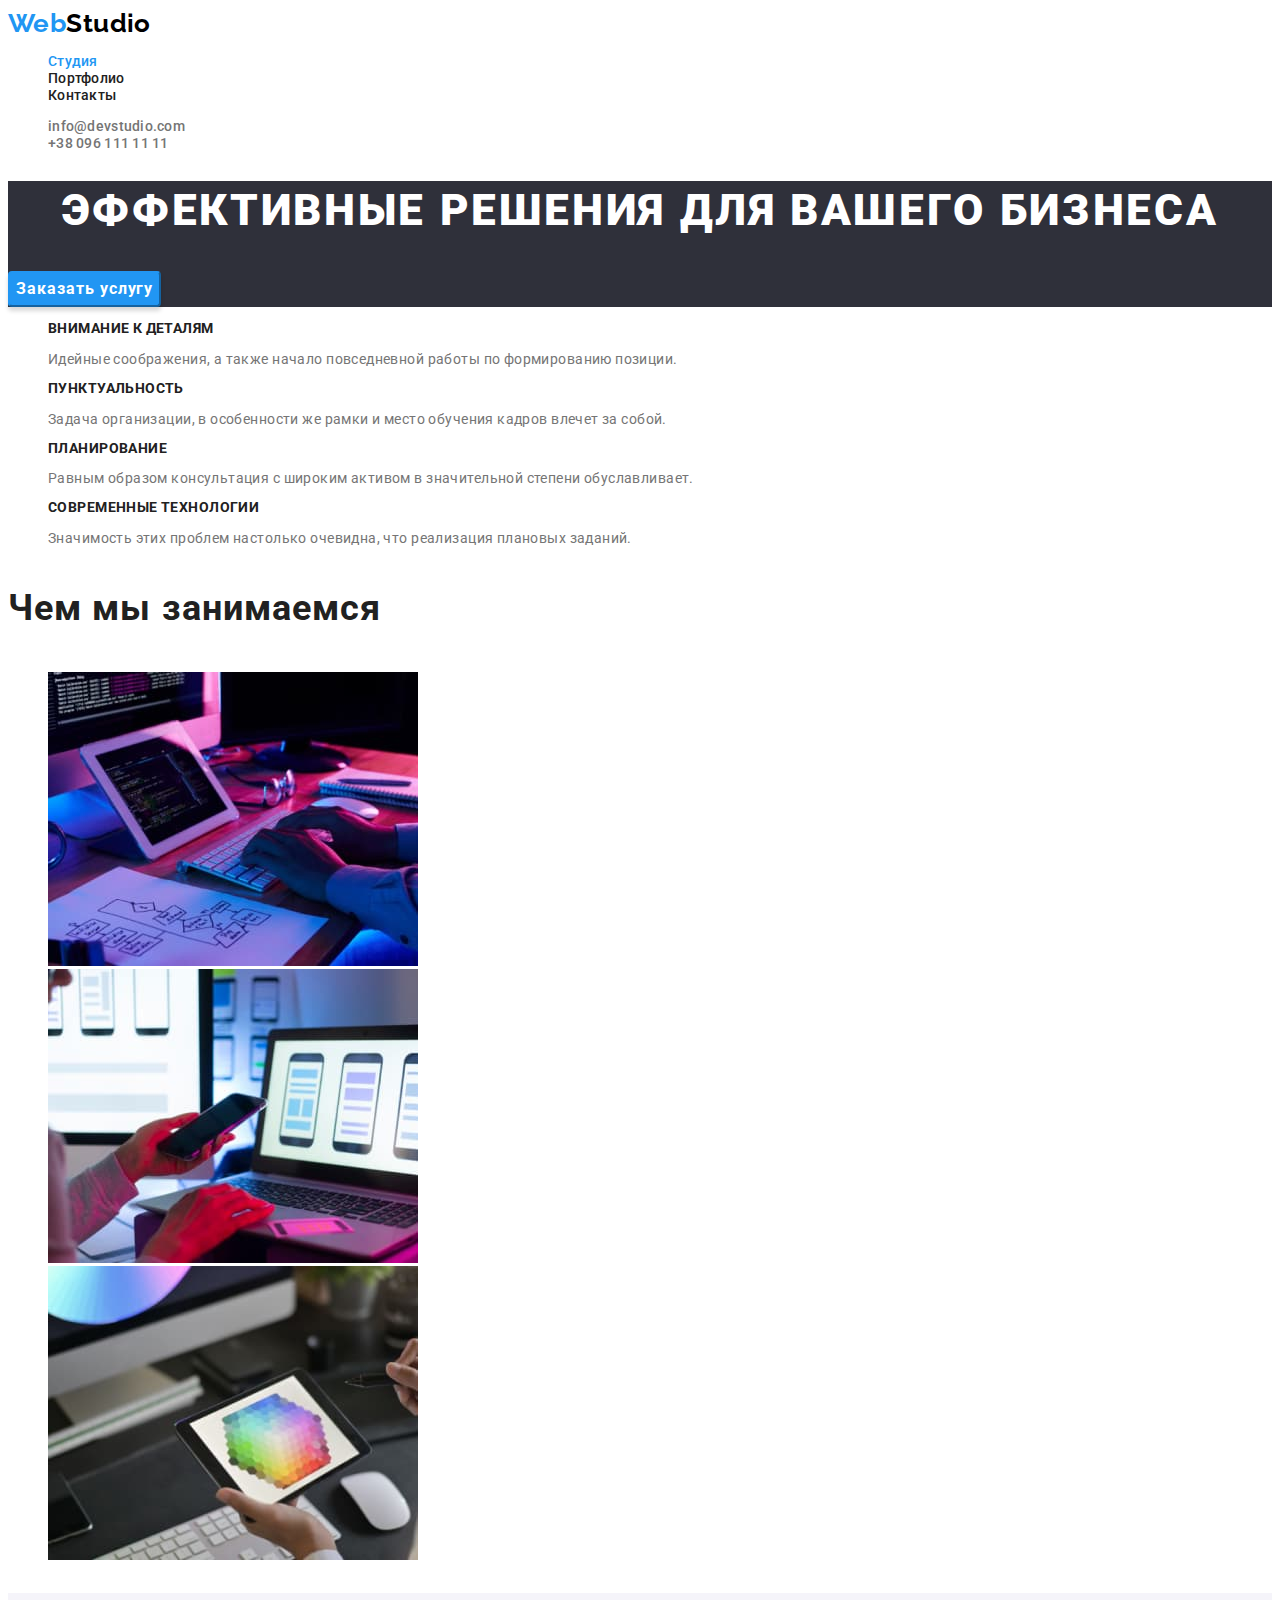
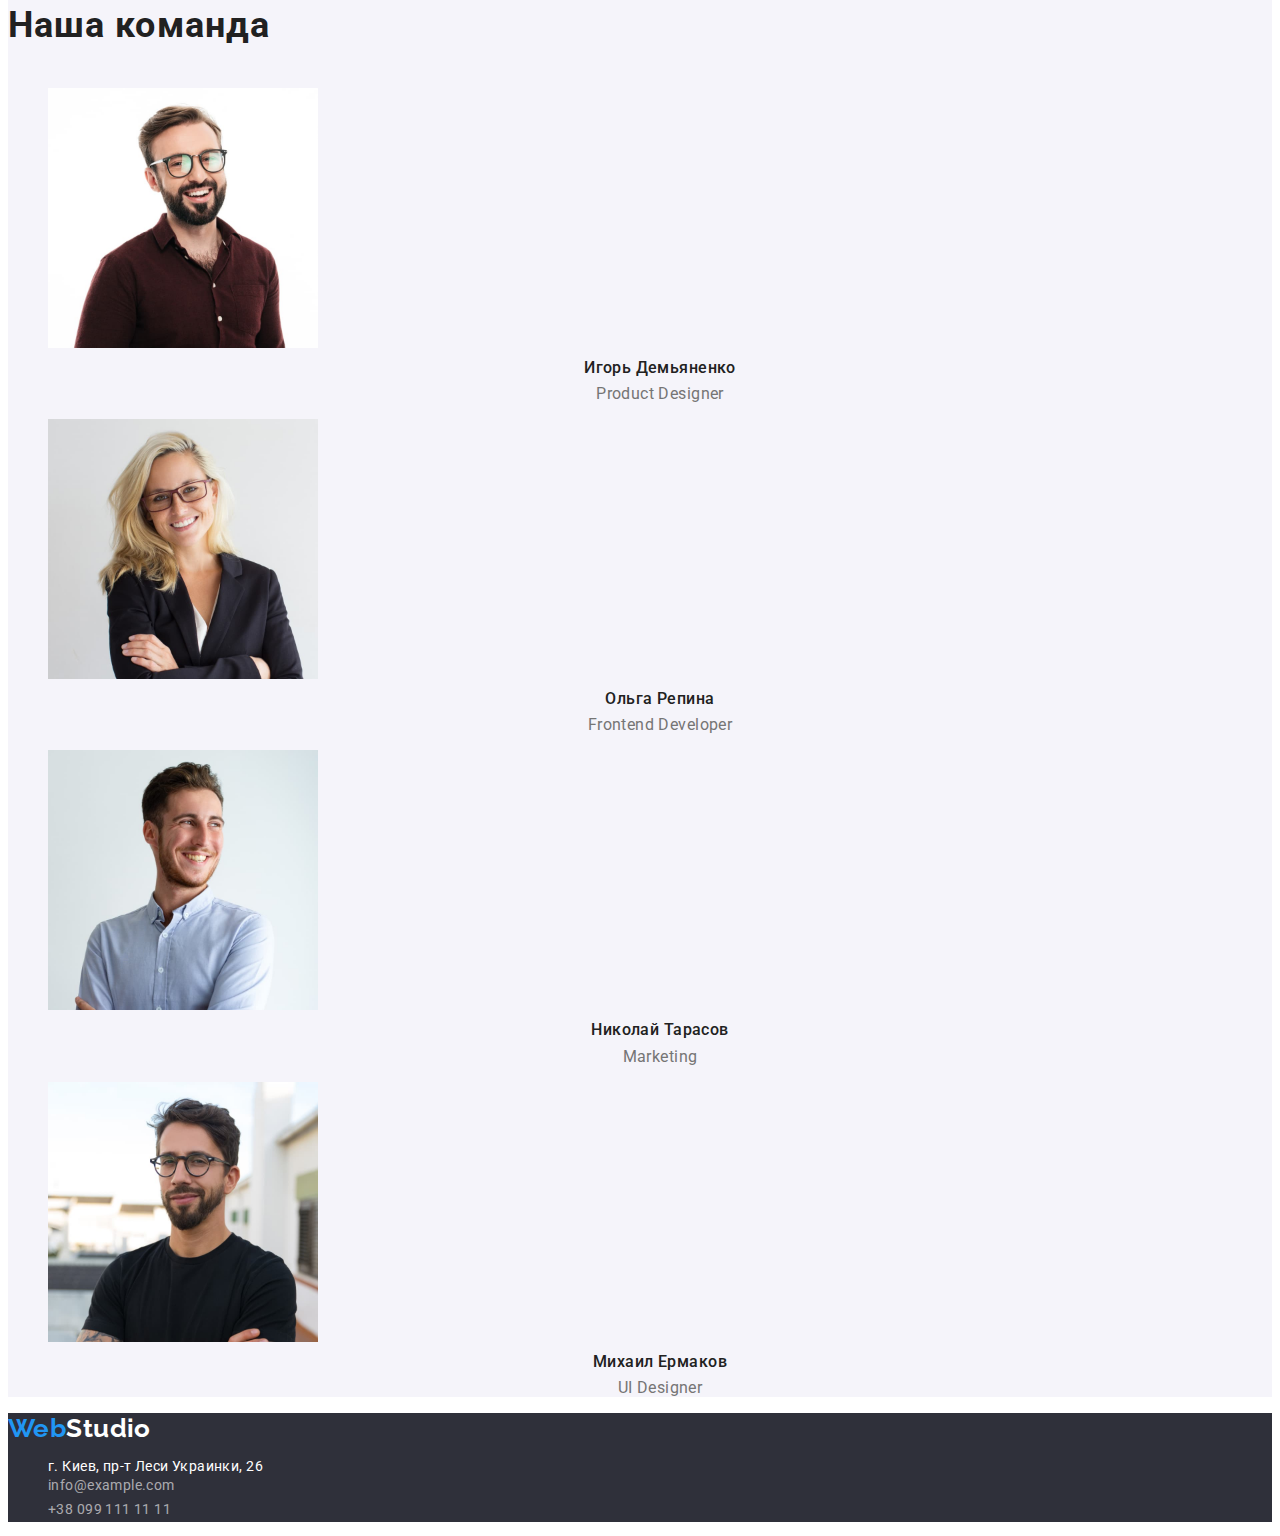
==== index.html @ cbdc865b "Initial commit" ====
<!DOCTYPE html>
<html lang="ru">
  <head>
    <meta charset="UTF-8" />
    <meta http-equiv="X-UA-Compatible" content="IE=edge" />
    <meta name="viewport" content="width=device-width, initial-scale=1.0" />
    <link rel="preconnect" href="https://fonts.googleapis.com" />
    <link rel="preconnect" href="https://fonts.gstatic.com" crossorigin />
    <link
      href="https://fonts.googleapis.com/css2?family=Raleway:wght@700&family=Roboto:wght@400;500;700;900&display=swap"
      rel="stylesheet"
    />
    <title>WebStudio</title>
    <link rel="stylesheet" href="./styles/styles.css" />
  </head>
  <body>
    <!-- Header -->
    <header>
      <!-- Navigation -->
      <nav>
        <a class="logo" href="./index.html">
          <span class="logo-color">Web</span>Studio</a
        >
        <ul>
          <li><a class="nav-link current" href="./index.html">Студия</a></li>
          <li><a class="nav-link" href="./portfolio.html">Портфолио</a></li>
          <li><a class="nav-link" href="#Contacts">Контакты</a></li>
        </ul>
      </nav>
      <!--Contacts-->
      <ul>
        <li>
          <a class="contact-header" href="mailto:info@devstudio.com"
            >info@devstudio.com</a
          >
        </li>
        <li>
          <a class="contact-header" href="tel:+380961111111"
            >+38 096 111 11 11</a
          >
        </li>
      </ul>
    </header>
    <!-- Main -->
    <main>
      <!-- Order -->
      <section class="hero-section">
        <h1 class="hero-title">Эффективные решения для вашего бизнеса</h1>
        <button class="main-btn" type="button">Заказать услугу</button>
      </section>
      <!-- Benefits -->
      <section>
        <h2 hidden>Наши преимущества</h2>
        <ul>
          <li>
            <h3 class="benefits-subtitle">Внимание к деталям</h3>
            <p>
              Идейные соображения, а также начало повседневной работы по
              формированию позиции.
            </p>
          </li>
          <li>
            <h3 class="benefits-subtitle">Пунктуальность</h3>
            <p>
              Задача организации, в особенности же рамки и место обучения кадров
              влечет за собой.
            </p>
          </li>
          <li>
            <h3 class="benefits-subtitle">Планирование</h3>
            <p>
              Равным образом консультация с широким активом в значительной
              степени обуславливает.
            </p>
          </li>
          <li>
            <h3 class="benefits-subtitle">Современные технологии</h3>
            <p>
              Значимость этих проблем настолько очевидна, что реализация
              плановых заданий.
            </p>
          </li>
        </ul>
      </section>
      <!-- Services -->
      <section>
        <h2 class="section-title">Чем мы занимаемся</h2>
        <ul>
          <li>
            <img
              src="./images/services/box1.jpg"
              alt="Приложения для ПК"
              width="370"
              height="294"
            />
          </li>
          <li>
            <img
              src="./images/services/box2.jpg"
              alt="Приложения для телефонов"
              width="370"
              height="294"
            />
          </li>
          <li>
            <img
              src="./images/services/box3.jpg"
              alt="Приложения для планшетов"
              width="370"
              height="294"
            />
          </li>
        </ul>
      </section>
      <!-- Team -->
      <section class="section-team">
        <h2 class="section-title">Наша команда</h2>
        <ul>
          <li>
            <img
              src="./images/team/pr-designer.jpg"
              alt="Игорь Демьяненко"
              width="270"
              height="260"
            />
            <h3 class="team-subtitle">Игорь Демьяненко</h3>
            <p class="job-title" lang="en">Product Designer</p>
          </li>
          <li>
            <img
              src="./images/team/developer.jpg"
              alt="Ольга Репина"
              width="270"
              height="260"
            />
            <h3 class="team-subtitle">Ольга Репина</h3>
            <p class="job-title" lang="en">Frontend Developer</p>
          </li>
          <li>
            <img
              src="./images/team/marketing.jpg"
              alt="Николай Тарасов"
              width="270"
              height="260"
            />
            <h3 class="team-subtitle">Николай Тарасов</h3>
            <p class="job-title" lang="en">Marketing</p>
          </li>
          <li>
            <img
              src="./images/team/ui-designer.jpg"
              alt="Михаил Ермаков"
              width="270"
              height="260"
            />
            <h3 class="team-subtitle">Михаил Ермаков</h3>
            <p class="job-title" lang="en">UI Designer</p>
          </li>
        </ul>
      </section>
    </main>
    <!-- Footer -->
    <footer>
      <a class="logo" href="./index.html">
        <span class="logo-color">Web</span
        ><span class="logo-color-footer">Studio</span></a
      >
      <address id="Contacts">
        <ul>
          <li>
            <a
              class="address-footer"
              href="https://goo.gl/maps/XzDrCH9YL9LTSnce7"
              target="_blank"
              rel="noopener noreferrer"
              >г. Киев, пр-т Леси Украинки, 26</a
            >
          </li>
          <li>
            <a class="contact-footer" href="mailto:info@example.com"
              >info@example.com</a
            >
          </li>
          <li>
            <a class="contact-footer" href="tel:+380991111111"
              >+38 099 111 11 11</a
            >
          </li>
        </ul>
      </address>
    </footer>
  </body>
</html>
---- styles/styles.css ----
:root {
  /* fonts */
  --logo-font: "Raleway";
  --main-font: "Roboto";

  /* colors */
  --main-theme: #ffffff;
  --secondary-theme: #f5f4fa;
  --accent-theme: #2f303a;

  --main-txt-color: #757575;
  --secondary-txt-color: #212121;
  --tertiary-txt-color: #ffffff;
  --accent-color: #2196f3;
}

li {
  list-style: none;
}
a {
  text-decoration: none;
}

/* .link,
.logo,
.nav-link,
.contact-header,
.address-footer,
.contack-footer {
  text-decoration: none;
} */
/* Body */
body {
  font-family: var(--main-font), sans-serif;
  color: var(--main-txt-color);
  background-color: var(--main-theme);
  font-size: 14px;
  letter-spacing: 0.03em;
}
/* Header */
.logo {
  font-family: var(--logo-font);
  font-weight: 700;
  font-size: 26px;
  line-height: 31px;
  letter-spacing: 1.19;
  color: #000000;
}

.logo-color {
  color: var(--accent-color);
}

/* Navigation */
.nav-link {
  font-weight: 500;
  line-height: 1.14;
  letter-spacing: 0.02em;
  color: var(--secondary-txt-color);
}

.nav-link:hover,
.nav-link:focus {
  color: var(--accent-color);
}

.current {
  color: var(--accent-color);
}

/* Contacts */
.contact-header {
  font-weight: 500;
  line-height: 1.14;
  letter-spacing: 0.02em;
  color: var(--main-txt-color);
}

.contact-header:hover,
.contact-header:focus {
  color: var(--accent-color);
}

/* Hero */
.hero-section {
  background-color: var(--accent-theme);
}

.hero-title {
  font-weight: 900;
  font-size: 44px;
  line-height: 1.36;
  text-align: center;
  letter-spacing: 0.06em;
  text-transform: uppercase;
  color: var(--tertiary-txt-color);
}

.main-btn {
  font-family: "Roboto";
  font-weight: 700;
  font-size: 16px;
  line-height: 1.88;
  display: flex;
  align-items: center;
  text-align: center;
  letter-spacing: 0.06em;
  color: var(--tertiary-txt-color);
  background-color: var(--accent-color);
  box-shadow: 0px 4px 4px rgba(0, 0, 0, 0.15);
  border-radius: 4px;
  border-color: var(--accent-color);
  cursor: pointer;
}

.main-btn:hover,
.main-btn:focus {
  font-family: "Roboto";
  font-weight: 700;
  font-size: 16px;
  line-height: 1.88;
  display: flex;
  align-items: center;
  text-align: center;
  letter-spacing: 0.06em;
  color: var(--tertiary-txt-color);
  background: #188ce8;
  box-shadow: 0px 4px 4px rgba(0, 0, 0, 0.15);
  border-radius: 4px;
}
/* Section */
.section-title {
  font-weight: 700;
  font-size: 36px;
  line-height: 1.82;
  color: var(--secondary-txt-color);
  letter-spacing: 0.03em;
}

.benefits-subtitle {
  font-size: 14px;
  font-weight: 700;
  line-height: 1.14;
  text-transform: uppercase;
  color: var(--secondary-txt-color);
}

.section-team {
  background-color: var(--secondary-theme);
}

.team-subtitle {
  font-weight: 500;
  font-size: 16px;
  line-height: 1.19px;
  text-align: center;
  color: var(--secondary-txt-color);
}
.job-title {
  font-size: 16px;
  line-height: 1.19;
  text-align: center;
}

/* Footer */
footer {
  background-color: var(--accent-theme);
}
.logo-color-footer {
  color: var(--tertiary-txt-color);
}
.contact-footer {
  font-style: normal;
  line-height: 1.71;
  color: rgba(255, 255, 255, 0.6);
}

.address-footer {
  font-style: normal;
  line-height: 1.71px;
  color: var(--tertiary-txt-color);
}

/* Portfolio */

.works-btn {
  font-family: "Roboto";
  font-style: normal;
  font-weight: 500;
  font-size: 16px;
  line-height: 1.62;
  text-align: center;
  letter-spacing: 0.03em;
  color: var(--secondary-txt-color);
  background: var(--secondary-theme);
  box-shadow: 0px 3px 1px rgba(0, 0, 0, 0.1), 0px 1px 2px rgba(0, 0, 0, 0.08),
    0px 2px 2px rgba(0, 0, 0, 0.12);
  border-radius: 4px;
  border-color: var(--secondary-theme);
  cursor: pointer;
}

.works-btn:hover,
.works-btn:focus {
  font-family: "Roboto";
  font-style: normal;
  font-weight: 500;
  font-size: 16px;
  line-height: 1.62;
  text-align: center;
  letter-spacing: 0.03em;
  color: var(--tertiary-txt-color);
  background: var(--accent-color);
  box-shadow: 0px 3px 1px rgba(0, 0, 0, 0.1), 0px 1px 2px rgba(0, 0, 0, 0.08),
    0px 2px 2px rgba(0, 0, 0, 0.12);
  border-radius: 4px;
  cursor: pointer;
}

.works-title {
  font-weight: 700;
  font-size: 18px;
  line-height: 2;
  letter-spacing: 0.06em;
  color: var(--secondary-txt-color);
}

.works-type {
  font-size: 16px;
  line-height: 1.88;
}
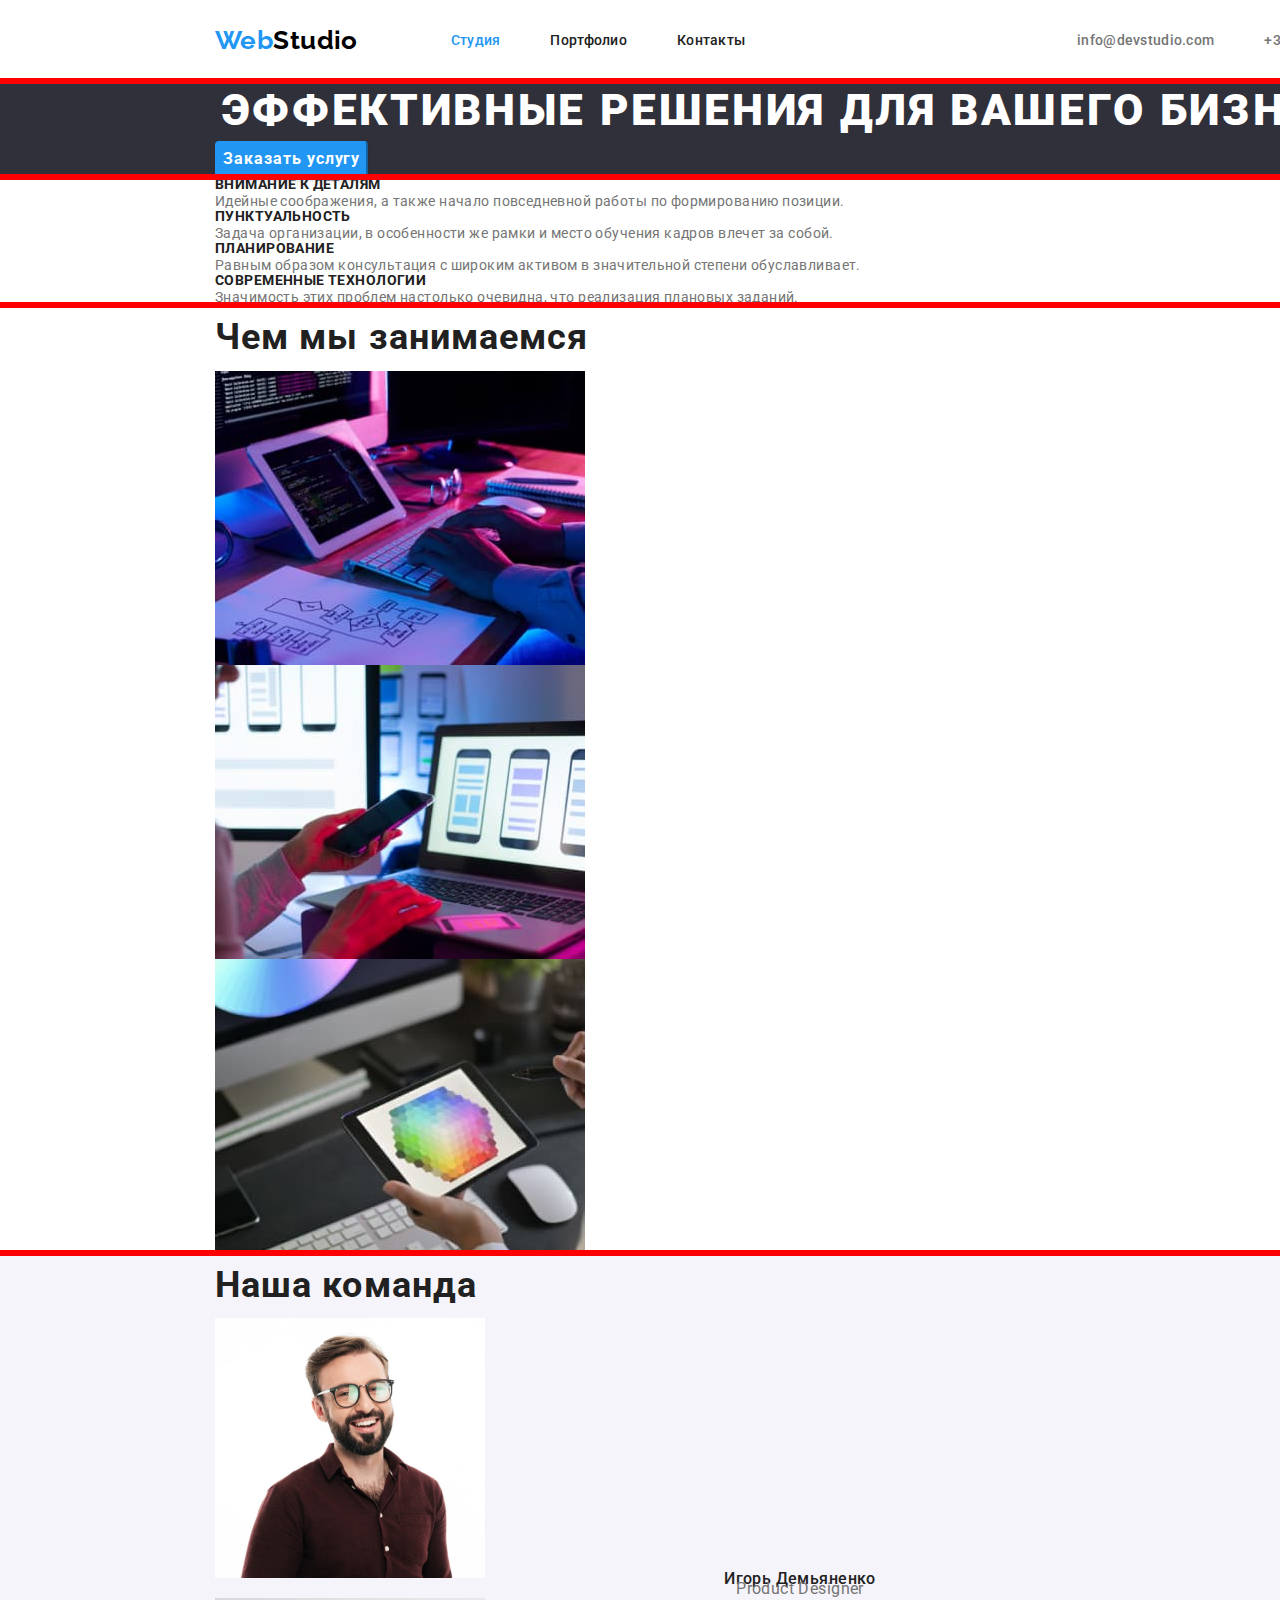
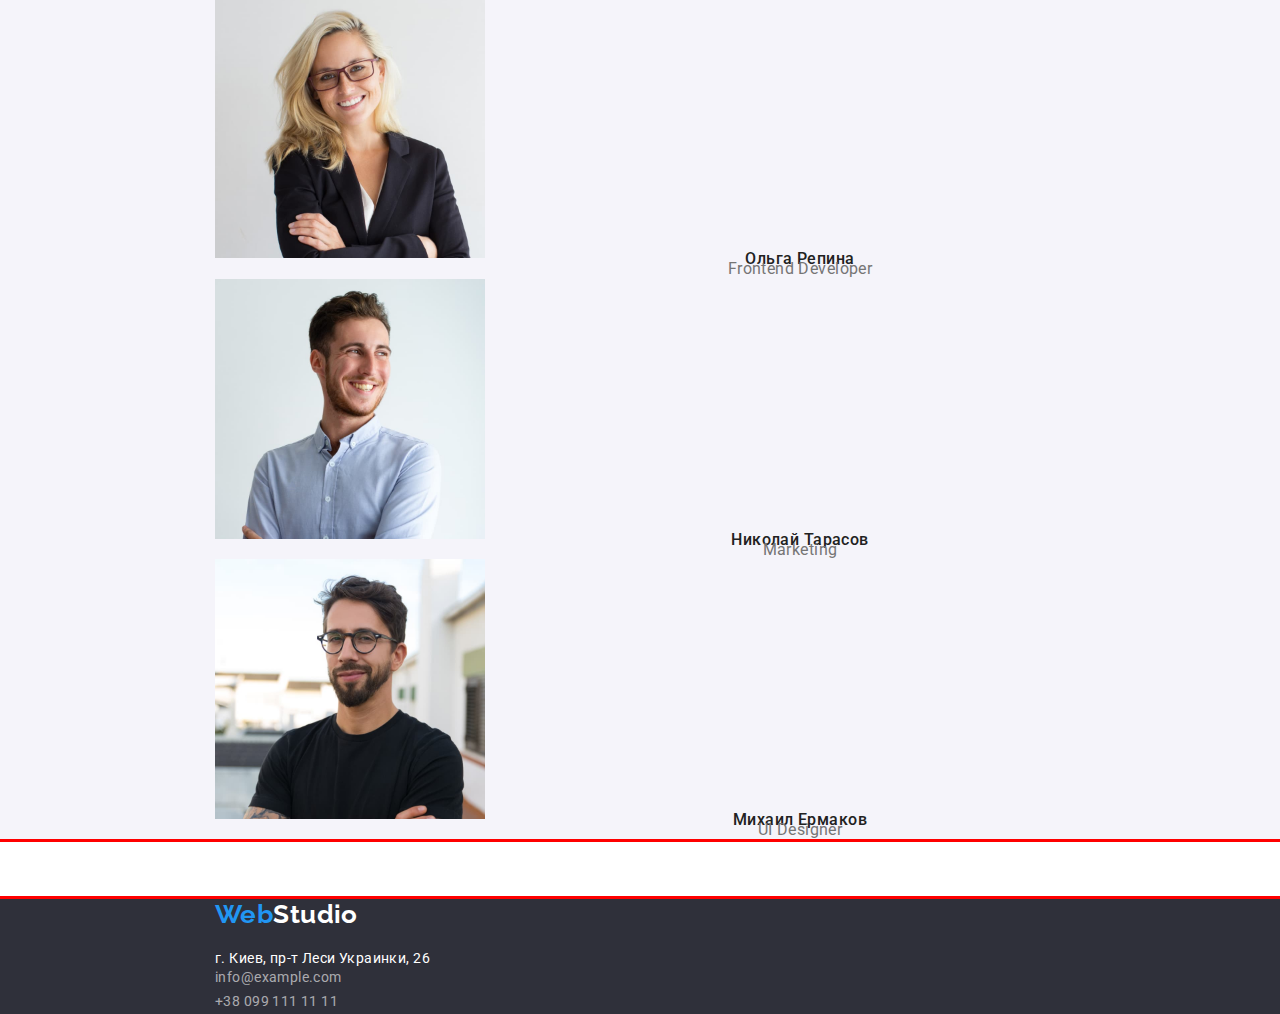
==== commit 1e65b00b: "added flex to head" ====
--- a/index.html
+++ b/index.html
@@ -11,183 +11,206 @@
       rel="stylesheet"
     />
     <title>WebStudio</title>
+    <!-- Normalize styles -->
+    <link
+      rel="stylesheet"
+      href="https://cdnjs.cloudflare.com/ajax/libs/modern-normalize/1.1.0/modern-normalize.css"
+    />
     <link rel="stylesheet" href="./styles/styles.css" />
   </head>
   <body>
     <!-- Header -->
     <header>
-      <!-- Navigation -->
-      <nav>
-        <a class="logo" href="./index.html">
-          <span class="logo-color">Web</span>Studio</a
-        >
-        <ul>
-          <li><a class="nav-link current" href="./index.html">Студия</a></li>
-          <li><a class="nav-link" href="./portfolio.html">Портфолио</a></li>
-          <li><a class="nav-link" href="#Contacts">Контакты</a></li>
+      <div class="container header-container">
+        <!-- Navigation -->
+        <nav class="nav-container">
+          <a class="logo" href="./index.html">
+            <span class="logo-color">Web</span>Studio</a
+          >
+          <ul class="nav-link-container">
+            <li class="link-item">
+              <a class="nav-link current" href="./index.html">Студия</a>
+            </li>
+            <li class="link-item">
+              <a class="nav-link" href="./portfolio.html">Портфолио</a>
+            </li>
+            <li class="link-item">
+              <a class="nav-link" href="#Contacts">Контакты</a>
+            </li>
+          </ul>
+        </nav>
+        <!--Contacts-->
+        <ul class="head-contacts">
+          <li class="contacts-item">
+            <a class="contact-header" href="mailto:info@devstudio.com"
+              >info@devstudio.com</a
+            >
+          </li>
+          <li class="contacts-item">
+            <a class="contact-header" href="tel:+380961111111"
+              >+38 096 111 11 11</a
+            >
+          </li>
         </ul>
-      </nav>
-      <!--Contacts-->
-      <ul>
-        <li>
-          <a class="contact-header" href="mailto:info@devstudio.com"
-            >info@devstudio.com</a
-          >
-        </li>
-        <li>
-          <a class="contact-header" href="tel:+380961111111"
-            >+38 096 111 11 11</a
-          >
-        </li>
-      </ul>
+      </div>
     </header>
     <!-- Main -->
     <main>
       <!-- Order -->
       <section class="hero-section">
-        <h1 class="hero-title">Эффективные решения для вашего бизнеса</h1>
-        <button class="main-btn" type="button">Заказать услугу</button>
+        <div class="container">
+          <h1 class="hero-title">Эффективные решения для вашего бизнеса</h1>
+          <button class="main-btn" type="button">Заказать услугу</button>
+        </div>
       </section>
       <!-- Benefits -->
       <section>
-        <h2 hidden>Наши преимущества</h2>
-        <ul>
-          <li>
-            <h3 class="benefits-subtitle">Внимание к деталям</h3>
-            <p>
-              Идейные соображения, а также начало повседневной работы по
-              формированию позиции.
-            </p>
-          </li>
-          <li>
-            <h3 class="benefits-subtitle">Пунктуальность</h3>
-            <p>
-              Задача организации, в особенности же рамки и место обучения кадров
-              влечет за собой.
-            </p>
-          </li>
-          <li>
-            <h3 class="benefits-subtitle">Планирование</h3>
-            <p>
-              Равным образом консультация с широким активом в значительной
-              степени обуславливает.
-            </p>
-          </li>
-          <li>
-            <h3 class="benefits-subtitle">Современные технологии</h3>
-            <p>
-              Значимость этих проблем настолько очевидна, что реализация
-              плановых заданий.
-            </p>
-          </li>
-        </ul>
+        <div class="container">
+          <h2 hidden>Наши преимущества</h2>
+          <ul>
+            <li>
+              <h3 class="benefits-subtitle">Внимание к деталям</h3>
+              <p>
+                Идейные соображения, а также начало повседневной работы по
+                формированию позиции.
+              </p>
+            </li>
+            <li>
+              <h3 class="benefits-subtitle">Пунктуальность</h3>
+              <p>
+                Задача организации, в особенности же рамки и место обучения
+                кадров влечет за собой.
+              </p>
+            </li>
+            <li>
+              <h3 class="benefits-subtitle">Планирование</h3>
+              <p>
+                Равным образом консультация с широким активом в значительной
+                степени обуславливает.
+              </p>
+            </li>
+            <li>
+              <h3 class="benefits-subtitle">Современные технологии</h3>
+              <p>
+                Значимость этих проблем настолько очевидна, что реализация
+                плановых заданий.
+              </p>
+            </li>
+          </ul>
+        </div>
       </section>
       <!-- Services -->
       <section>
-        <h2 class="section-title">Чем мы занимаемся</h2>
-        <ul>
-          <li>
-            <img
-              src="./images/services/box1.jpg"
-              alt="Приложения для ПК"
-              width="370"
-              height="294"
-            />
-          </li>
-          <li>
-            <img
-              src="./images/services/box2.jpg"
-              alt="Приложения для телефонов"
-              width="370"
-              height="294"
-            />
-          </li>
-          <li>
-            <img
-              src="./images/services/box3.jpg"
-              alt="Приложения для планшетов"
-              width="370"
-              height="294"
-            />
-          </li>
-        </ul>
+        <div class="container">
+          <h2 class="section-title">Чем мы занимаемся</h2>
+          <ul>
+            <li>
+              <img
+                src="./images/services/box1.jpg"
+                alt="Приложения для ПК"
+                width="370"
+                height="294"
+              />
+            </li>
+            <li>
+              <img
+                src="./images/services/box2.jpg"
+                alt="Приложения для телефонов"
+                width="370"
+                height="294"
+              />
+            </li>
+            <li>
+              <img
+                src="./images/services/box3.jpg"
+                alt="Приложения для планшетов"
+                width="370"
+                height="294"
+              />
+            </li>
+          </ul>
+        </div>
       </section>
       <!-- Team -->
       <section class="section-team">
-        <h2 class="section-title">Наша команда</h2>
-        <ul>
-          <li>
-            <img
-              src="./images/team/pr-designer.jpg"
-              alt="Игорь Демьяненко"
-              width="270"
-              height="260"
-            />
-            <h3 class="team-subtitle">Игорь Демьяненко</h3>
-            <p class="job-title" lang="en">Product Designer</p>
-          </li>
-          <li>
-            <img
-              src="./images/team/developer.jpg"
-              alt="Ольга Репина"
-              width="270"
-              height="260"
-            />
-            <h3 class="team-subtitle">Ольга Репина</h3>
-            <p class="job-title" lang="en">Frontend Developer</p>
-          </li>
-          <li>
-            <img
-              src="./images/team/marketing.jpg"
-              alt="Николай Тарасов"
-              width="270"
-              height="260"
-            />
-            <h3 class="team-subtitle">Николай Тарасов</h3>
-            <p class="job-title" lang="en">Marketing</p>
-          </li>
-          <li>
-            <img
-              src="./images/team/ui-designer.jpg"
-              alt="Михаил Ермаков"
-              width="270"
-              height="260"
-            />
-            <h3 class="team-subtitle">Михаил Ермаков</h3>
-            <p class="job-title" lang="en">UI Designer</p>
-          </li>
-        </ul>
+        <div class="container">
+          <h2 class="section-title">Наша команда</h2>
+          <ul>
+            <li>
+              <img
+                src="./images/team/pr-designer.jpg"
+                alt="Игорь Демьяненко"
+                width="270"
+                height="260"
+              />
+              <h3 class="team-subtitle">Игорь Демьяненко</h3>
+              <p class="job-title" lang="en">Product Designer</p>
+            </li>
+            <li>
+              <img
+                src="./images/team/developer.jpg"
+                alt="Ольга Репина"
+                width="270"
+                height="260"
+              />
+              <h3 class="team-subtitle">Ольга Репина</h3>
+              <p class="job-title" lang="en">Frontend Developer</p>
+            </li>
+            <li>
+              <img
+                src="./images/team/marketing.jpg"
+                alt="Николай Тарасов"
+                width="270"
+                height="260"
+              />
+              <h3 class="team-subtitle">Николай Тарасов</h3>
+              <p class="job-title" lang="en">Marketing</p>
+            </li>
+            <li>
+              <img
+                src="./images/team/ui-designer.jpg"
+                alt="Михаил Ермаков"
+                width="270"
+                height="260"
+              />
+              <h3 class="team-subtitle">Михаил Ермаков</h3>
+              <p class="job-title" lang="en">UI Designer</p>
+            </li>
+          </ul>
+        </div>
       </section>
     </main>
     <!-- Footer -->
     <footer>
-      <a class="logo" href="./index.html">
-        <span class="logo-color">Web</span
-        ><span class="logo-color-footer">Studio</span></a
-      >
-      <address id="Contacts">
-        <ul>
-          <li>
-            <a
-              class="address-footer"
-              href="https://goo.gl/maps/XzDrCH9YL9LTSnce7"
-              target="_blank"
-              rel="noopener noreferrer"
-              >г. Киев, пр-т Леси Украинки, 26</a
-            >
-          </li>
-          <li>
-            <a class="contact-footer" href="mailto:info@example.com"
-              >info@example.com</a
-            >
-          </li>
-          <li>
-            <a class="contact-footer" href="tel:+380991111111"
-              >+38 099 111 11 11</a
-            >
-          </li>
-        </ul>
-      </address>
+      <div class="container footer-container">
+        <a class="logo logo-footer" href="./index.html">
+          <span class="logo-color">Web</span
+          ><span class="logo-color-footer">Studio</span></a
+        >
+        <address id="Contacts">
+          <ul>
+            <li>
+              <a
+                class="address-footer"
+                href="https://goo.gl/maps/XzDrCH9YL9LTSnce7"
+                target="_blank"
+                rel="noopener noreferrer"
+                >г. Киев, пр-т Леси Украинки, 26</a
+              >
+            </li>
+            <li>
+              <a class="contact-footer" href="mailto:info@example.com"
+                >info@example.com</a
+              >
+            </li>
+            <li>
+              <a class="contact-footer" href="tel:+380991111111"
+                >+38 099 111 11 11</a
+              >
+            </li>
+          </ul>
+        </address>
+      </div>
     </footer>
   </body>
 </html>
--- a/styles/styles.css
+++ b/styles/styles.css
@@ -37,7 +37,37 @@
   font-size: 14px;
   letter-spacing: 0.03em;
 }
+h1,
+h2,
+h3,
+h4,
+p {
+  margin: 0;
+}
+
+img {
+  display: block;
+  max-width: 100%;
+  height: auto;
+}
+ul {
+  padding: 0px;
+  margin: 0px;
+}
+
+.container {
+  width: 1600px;
+  padding: 0 215px;
+  margin: 0 auto;
+  outline: solid red;
+}
+
 /* Header */
+.header-container {
+  display: flex;
+  align-items: center;
+}
+
 .logo {
   font-family: var(--logo-font);
   font-weight: 700;
@@ -45,6 +75,8 @@
   line-height: 31px;
   letter-spacing: 1.19;
   color: #000000;
+  margin-right: 93px;
+  display: block;
 }
 
 .logo-color {
@@ -66,6 +98,19 @@
 
 .current {
   color: var(--accent-color);
+}
+
+.nav-container {
+  display: flex;
+  align-items: center;
+}
+
+.nav-link-container {
+  display: flex;
+}
+
+.link-item:not(:last-child) {
+  margin-right: 50px;
 }
 
 /* Contacts */
@@ -75,10 +120,20 @@
   letter-spacing: 0.02em;
   color: var(--main-txt-color);
 }
+.contacts-item:not(:first-child) {
+  margin-left: 50px;
+}
 
 .contact-header:hover,
 .contact-header:focus {
   color: var(--accent-color);
+}
+
+.head-contacts {
+  display: flex;
+  margin-left: auto;
+  padding-top: 32px;
+  padding-bottom: 32px;
 }
 
 /* Hero */
@@ -166,6 +221,18 @@
 footer {
   background-color: var(--accent-theme);
 }
+.footer-container {
+}
+
+/* .Contacts {
+  display: flex;
+} */
+
+.logo-footer {
+  margin-top: 60px;
+  margin-bottom: 20px;
+}
+
 .logo-color-footer {
   color: var(--tertiary-txt-color);
 }
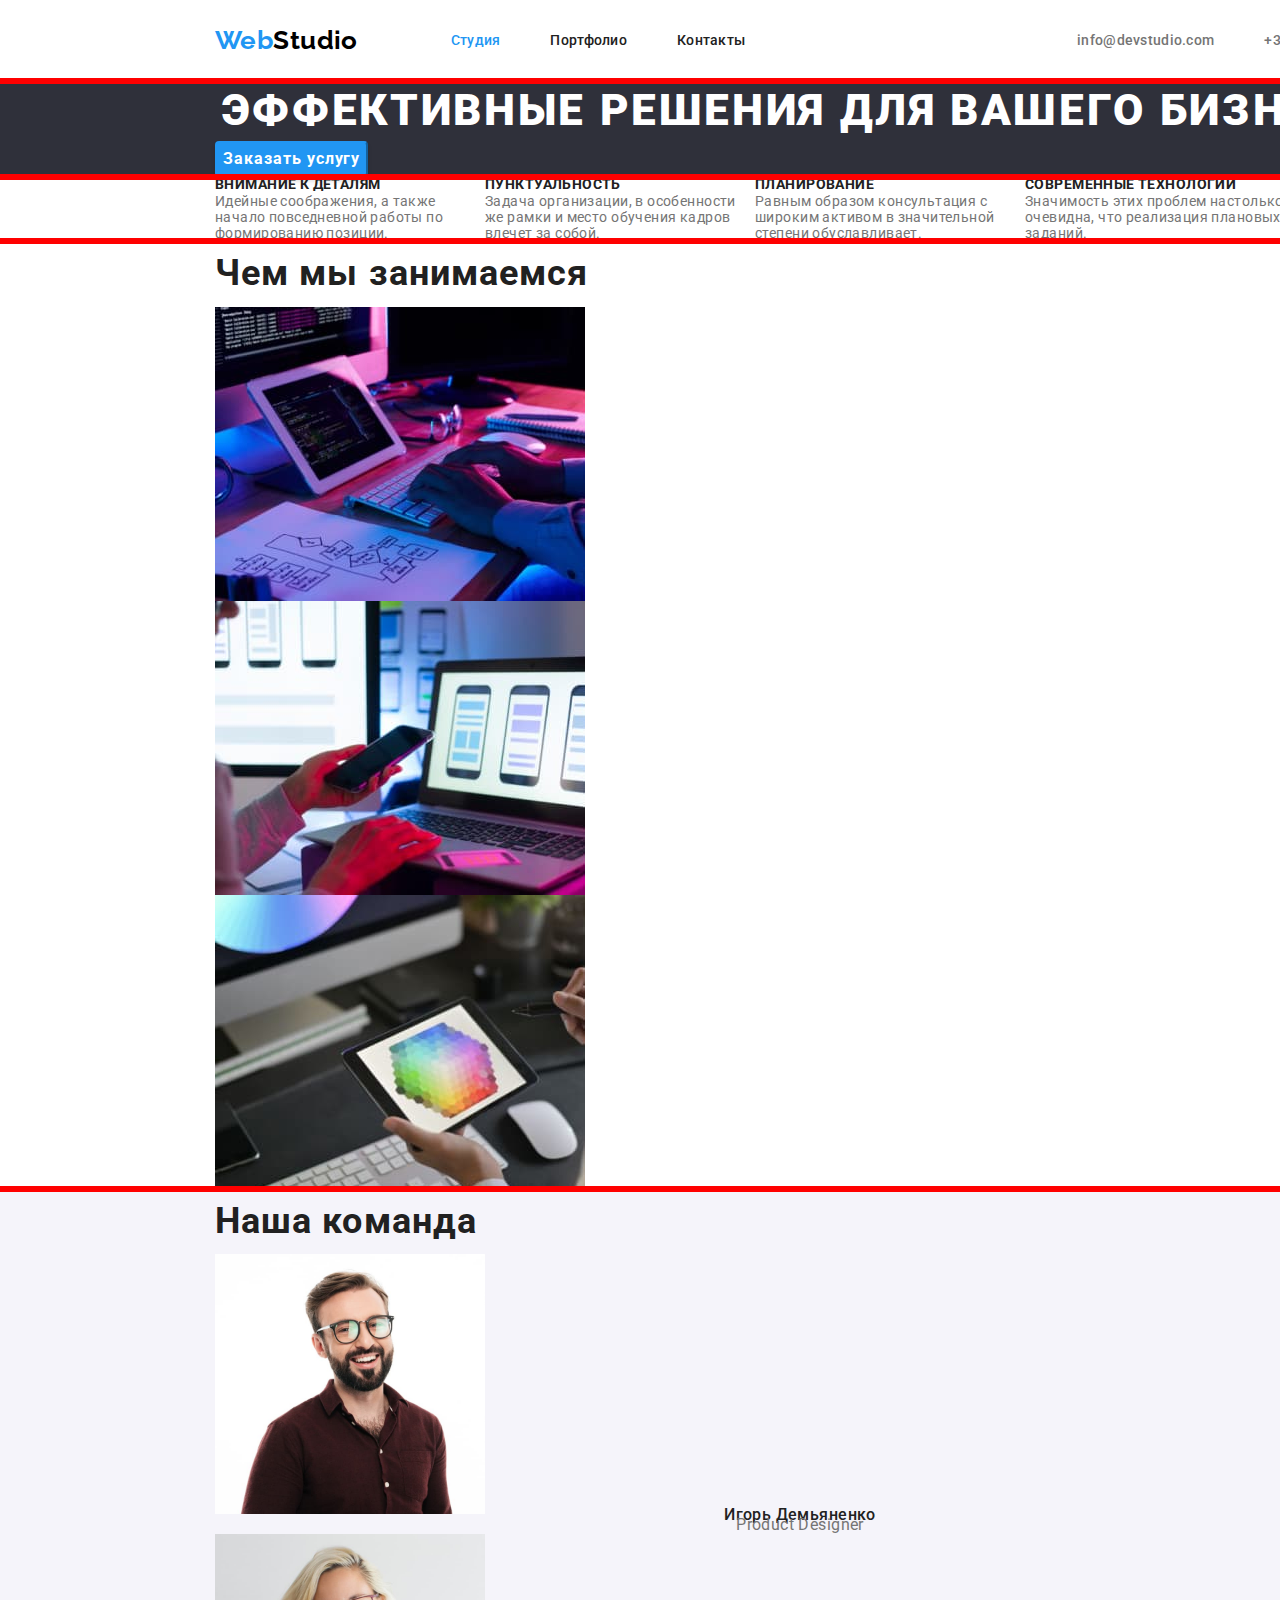
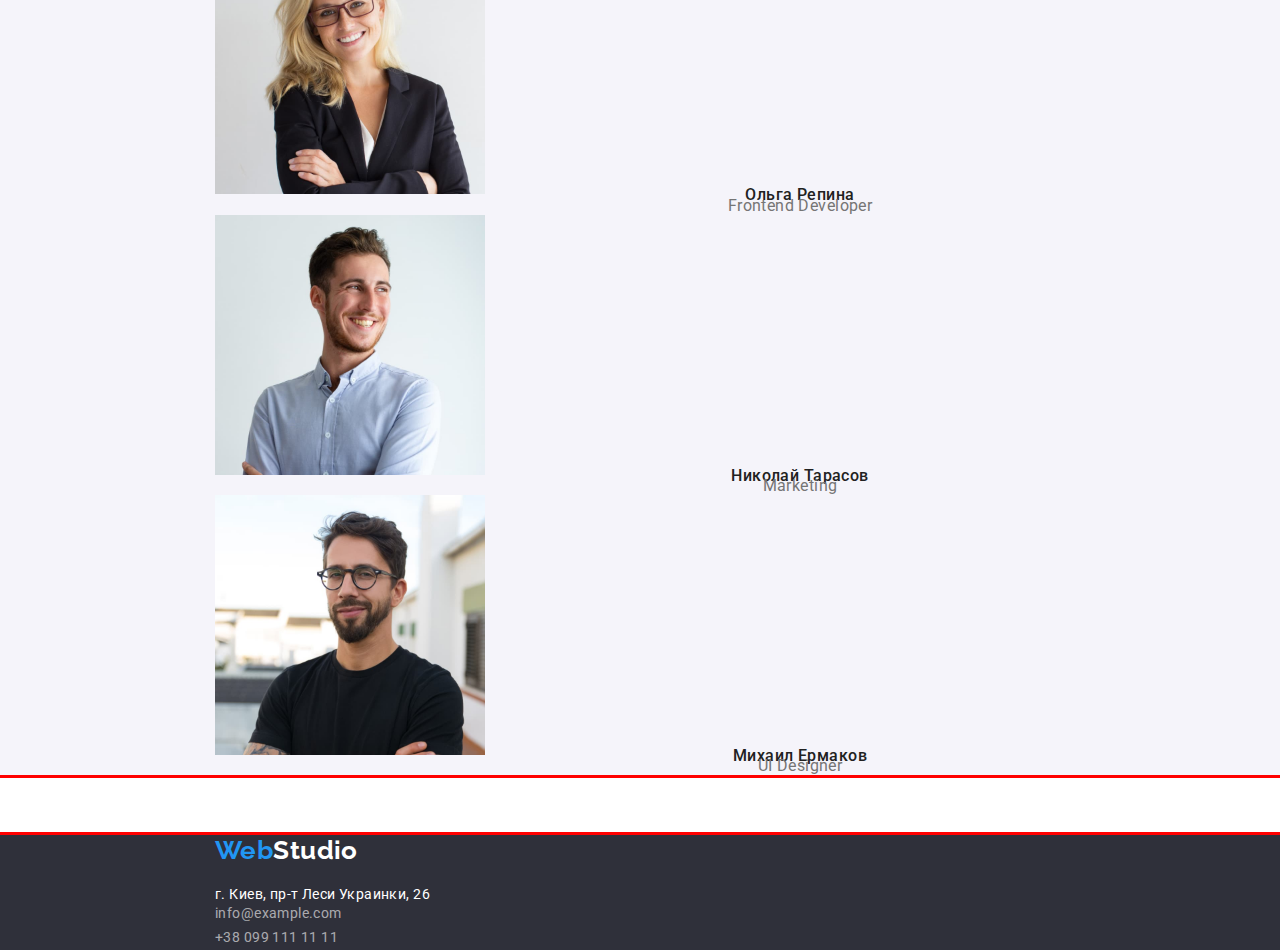
==== commit 9754245a: "added flex1" ====
--- a/index.html
+++ b/index.html
@@ -59,37 +59,41 @@
       <!-- Order -->
       <section class="hero-section">
         <div class="container">
-          <h1 class="hero-title">Эффективные решения для вашего бизнеса</h1>
-          <button class="main-btn" type="button">Заказать услугу</button>
+          <h1 class="hero-title centered">
+            Эффективные решения для вашего бизнеса
+          </h1>
+          <div class="centered">
+            <button class="main-btn" type="button">Заказать услугу</button>
+          </div>
         </div>
       </section>
       <!-- Benefits -->
       <section>
         <div class="container">
           <h2 hidden>Наши преимущества</h2>
-          <ul>
-            <li>
+          <ul class="benefits-list">
+            <li class="benefits-item">
               <h3 class="benefits-subtitle">Внимание к деталям</h3>
               <p>
                 Идейные соображения, а также начало повседневной работы по
                 формированию позиции.
               </p>
             </li>
-            <li>
+            <li class="benefits-item">
               <h3 class="benefits-subtitle">Пунктуальность</h3>
               <p>
                 Задача организации, в особенности же рамки и место обучения
                 кадров влечет за собой.
               </p>
             </li>
-            <li>
+            <li class="benefits-item">
               <h3 class="benefits-subtitle">Планирование</h3>
               <p>
                 Равным образом консультация с широким активом в значительной
                 степени обуславливает.
               </p>
             </li>
-            <li>
+            <li class="benefits-item">
               <h3 class="benefits-subtitle">Современные технологии</h3>
               <p>
                 Значимость этих проблем настолько очевидна, что реализация
--- a/styles/styles.css
+++ b/styles/styles.css
@@ -58,7 +58,8 @@
 .container {
   width: 1600px;
   padding: 0 215px;
-  margin: 0 auto;
+  margin-right: auto;
+  margin-left: auto;
   outline: solid red;
 }
 
@@ -135,8 +136,21 @@
   padding-top: 32px;
   padding-bottom: 32px;
 }
-
+/* Section */
+.section-title {
+  font-weight: 700;
+  font-size: 36px;
+  line-height: 1.82;
+  color: var(--secondary-txt-color);
+  letter-spacing: 0.03em;
+}
 /* Hero */
+
+.centered {
+  margin-left: auto;
+  margin-right: auto;
+}
+
 .hero-section {
   background-color: var(--accent-theme);
 }
@@ -183,13 +197,16 @@
   box-shadow: 0px 4px 4px rgba(0, 0, 0, 0.15);
   border-radius: 4px;
 }
-/* Section */
-.section-title {
-  font-weight: 700;
-  font-size: 36px;
-  line-height: 1.82;
-  color: var(--secondary-txt-color);
-  letter-spacing: 0.03em;
+
+/* Benefits */
+
+.benefits-list {
+  display: flex;
+  flex-wrap: wrap;
+}
+
+.benefits-item {
+  width: 270px;
 }
 
 .benefits-subtitle {
@@ -249,6 +266,28 @@
 }
 
 /* Portfolio */
+
+.container .work-examples {
+  width: 1170px;
+  padding-right: 215;
+  padding-left: 215;
+  margin-right: auto;
+  margin-left: auto;
+}
+
+.work-examples {
+  display: flex;
+  flex-wrap: wrap;
+}
+
+.work-item {
+  width: 370;
+  margin-right: 30px;
+}
+
+.work-item:nth-child(3n) {
+  margin-right: 0px;
+}
 
 .works-btn {
   font-family: "Roboto";
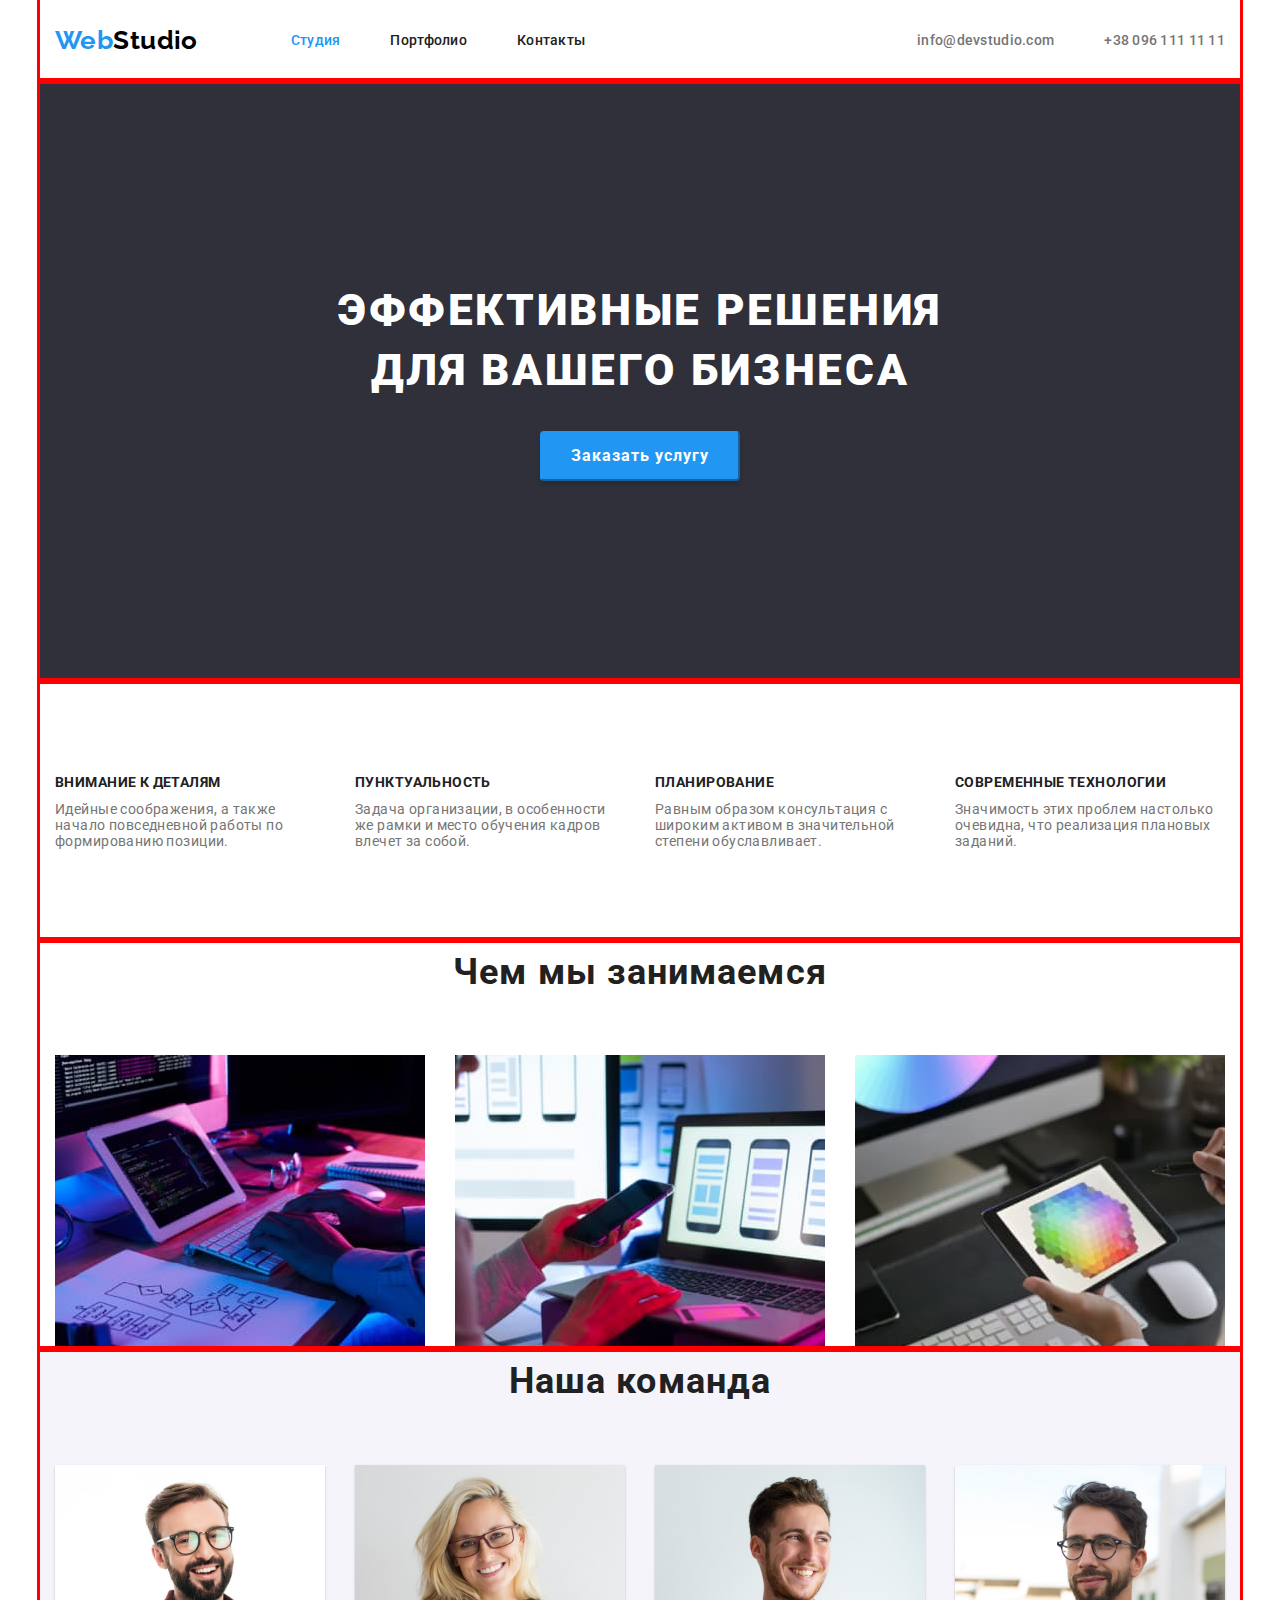
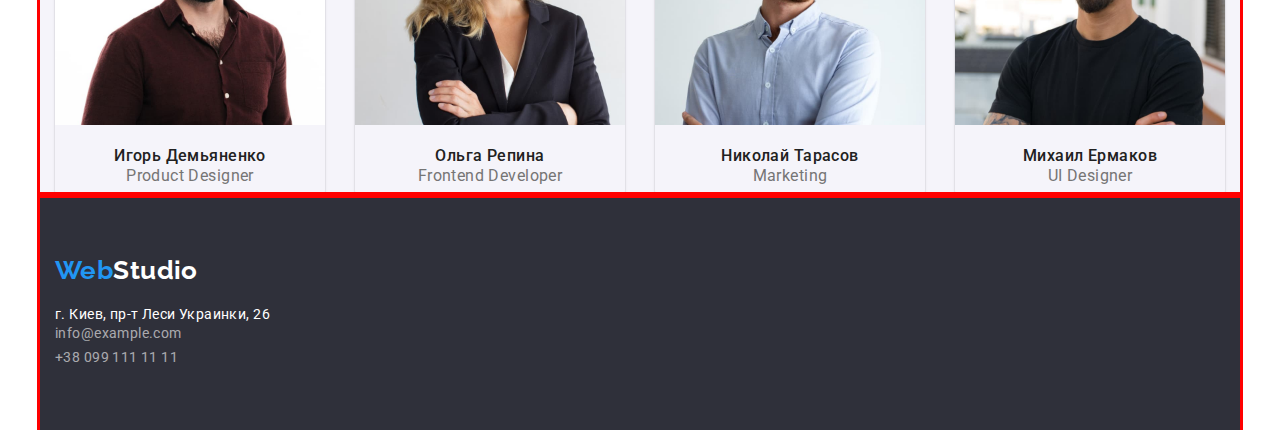
==== commit 2b50b91e: "add flex to index" ====
--- a/index.html
+++ b/index.html
@@ -58,13 +58,10 @@
     <main>
       <!-- Order -->
       <section class="hero-section">
-        <div class="container">
-          <h1 class="hero-title centered">
-            Эффективные решения для вашего бизнеса
-          </h1>
-          <div class="centered">
-            <button class="main-btn" type="button">Заказать услугу</button>
-          </div>
+        <div class="container centered hero">
+          <h1 class="hero-title">Эффективные решения для вашего бизнеса</h1>
+
+          <button class="main-btn" type="button">Заказать услугу</button>
         </div>
       </section>
       <!-- Benefits -->
@@ -107,8 +104,8 @@
       <section>
         <div class="container">
           <h2 class="section-title">Чем мы занимаемся</h2>
-          <ul>
-            <li>
+          <ul class="selection-list">
+            <li class="selection-item">
               <img
                 src="./images/services/box1.jpg"
                 alt="Приложения для ПК"
@@ -116,7 +113,7 @@
                 height="294"
               />
             </li>
-            <li>
+            <li class="selection-item">
               <img
                 src="./images/services/box2.jpg"
                 alt="Приложения для телефонов"
@@ -124,7 +121,7 @@
                 height="294"
               />
             </li>
-            <li>
+            <li class="selection-item">
               <img
                 src="./images/services/box3.jpg"
                 alt="Приложения для планшетов"
@@ -137,10 +134,10 @@
       </section>
       <!-- Team -->
       <section class="section-team">
-        <div class="container">
+        <div class="container team">
           <h2 class="section-title">Наша команда</h2>
-          <ul>
-            <li>
+          <ul class="team-list">
+            <li class="team-item">
               <img
                 src="./images/team/pr-designer.jpg"
                 alt="Игорь Демьяненко"
@@ -150,7 +147,7 @@
               <h3 class="team-subtitle">Игорь Демьяненко</h3>
               <p class="job-title" lang="en">Product Designer</p>
             </li>
-            <li>
+            <li class="team-item">
               <img
                 src="./images/team/developer.jpg"
                 alt="Ольга Репина"
@@ -160,7 +157,7 @@
               <h3 class="team-subtitle">Ольга Репина</h3>
               <p class="job-title" lang="en">Frontend Developer</p>
             </li>
-            <li>
+            <li class="team-item">
               <img
                 src="./images/team/marketing.jpg"
                 alt="Николай Тарасов"
@@ -170,7 +167,7 @@
               <h3 class="team-subtitle">Николай Тарасов</h3>
               <p class="job-title" lang="en">Marketing</p>
             </li>
-            <li>
+            <li class="team-item">
               <img
                 src="./images/team/ui-designer.jpg"
                 alt="Михаил Ермаков"
--- a/styles/styles.css
+++ b/styles/styles.css
@@ -42,7 +42,7 @@
 h3,
 h4,
 p {
-  margin: 0;
+  margin: 0px;
 }
 
 img {
@@ -56,8 +56,8 @@
 }
 
 .container {
-  width: 1600px;
-  padding: 0 215px;
+  width: 1200px;
+  padding: 0 15px;
   margin-right: auto;
   margin-left: auto;
   outline: solid red;
@@ -137,41 +137,39 @@
   padding-bottom: 32px;
 }
 /* Section */
-.section-title {
-  font-weight: 700;
-  font-size: 36px;
-  line-height: 1.82;
-  color: var(--secondary-txt-color);
-  letter-spacing: 0.03em;
-}
-/* Hero */
-
-.centered {
+
+.hero-section {
+}
+
+.container.hero {
+  padding-top: 200px;
+  padding-bottom: 200px;
+  text-align: center;
+  background-color: var(--accent-theme);
+}
+
+.hero-title {
+  max-width: 700px;
   margin-left: auto;
   margin-right: auto;
-}
-
-.hero-section {
-  background-color: var(--accent-theme);
-}
-
-.hero-title {
+
   font-weight: 900;
   font-size: 44px;
   line-height: 1.36;
-  text-align: center;
   letter-spacing: 0.06em;
   text-transform: uppercase;
   color: var(--tertiary-txt-color);
 }
 
 .main-btn {
+  margin-top: 30px;
+  width: 200px;
+  height: 50px;
+
   font-family: "Roboto";
   font-weight: 700;
   font-size: 16px;
   line-height: 1.88;
-  display: flex;
-  align-items: center;
   text-align: center;
   letter-spacing: 0.06em;
   color: var(--tertiary-txt-color);
@@ -188,8 +186,6 @@
   font-weight: 700;
   font-size: 16px;
   line-height: 1.88;
-  display: flex;
-  align-items: center;
   text-align: center;
   letter-spacing: 0.06em;
   color: var(--tertiary-txt-color);
@@ -203,25 +199,73 @@
 .benefits-list {
   display: flex;
   flex-wrap: wrap;
+  padding-top: 94px;
+  padding-bottom: 91px;
 }
 
 .benefits-item {
   width: 270px;
 }
 
+.benefits-item:not(:last-child) {
+  margin-right: 30px;
+}
+
 .benefits-subtitle {
+  margin-bottom: 10px;
+
   font-size: 14px;
   font-weight: 700;
   line-height: 1.14;
   text-transform: uppercase;
   color: var(--secondary-txt-color);
 }
-
-.section-team {
+/* Services */
+
+.section-title {
+  text-align: center;
+  margin-bottom: 50px;
+
+  font-weight: 700;
+  font-size: 36px;
+  line-height: 1.82;
+  color: var(--secondary-txt-color);
+  letter-spacing: 0.03em;
+}
+
+.selection-list {
+  display: flex;
+  flex-wrap: wrap;
+}
+
+.selection-item:not(:last-child) {
+  margin-right: 30px;
+}
+
+.container.team {
   background-color: var(--secondary-theme);
 }
+/* Team */
+
+.team-list {
+  display: flex;
+  flex-direction: row;
+}
+
+.team-item {
+  box-shadow: 0px 1px 3px rgba(0, 0, 0, 0.12), 0px 1px 1px rgba(0, 0, 0, 0.14),
+    0px 2px 1px rgba(0, 0, 0, 0.2);
+  border-radius: 0px 0px 4px 4px;
+}
+
+.team-item:not(:last-child) {
+  margin-right: 30px;
+}
 
 .team-subtitle {
+  margin-top: 30px;
+  margin-bottom: 10px;
+
   font-weight: 500;
   font-size: 16px;
   line-height: 1.19px;
@@ -229,24 +273,22 @@
   color: var(--secondary-txt-color);
 }
 .job-title {
+  margin-bottom: 10px;
+
   font-size: 16px;
   line-height: 1.19;
   text-align: center;
 }
 
 /* Footer */
-footer {
+.footer-container {
+  padding-top: 60px;
+  padding-bottom: 60px;
+
   background-color: var(--accent-theme);
 }
-.footer-container {
-}
-
-/* .Contacts {
-  display: flex;
-} */
-
-.logo-footer {
-  margin-top: 60px;
+
+.logo.logo-footer {
   margin-bottom: 20px;
 }
 
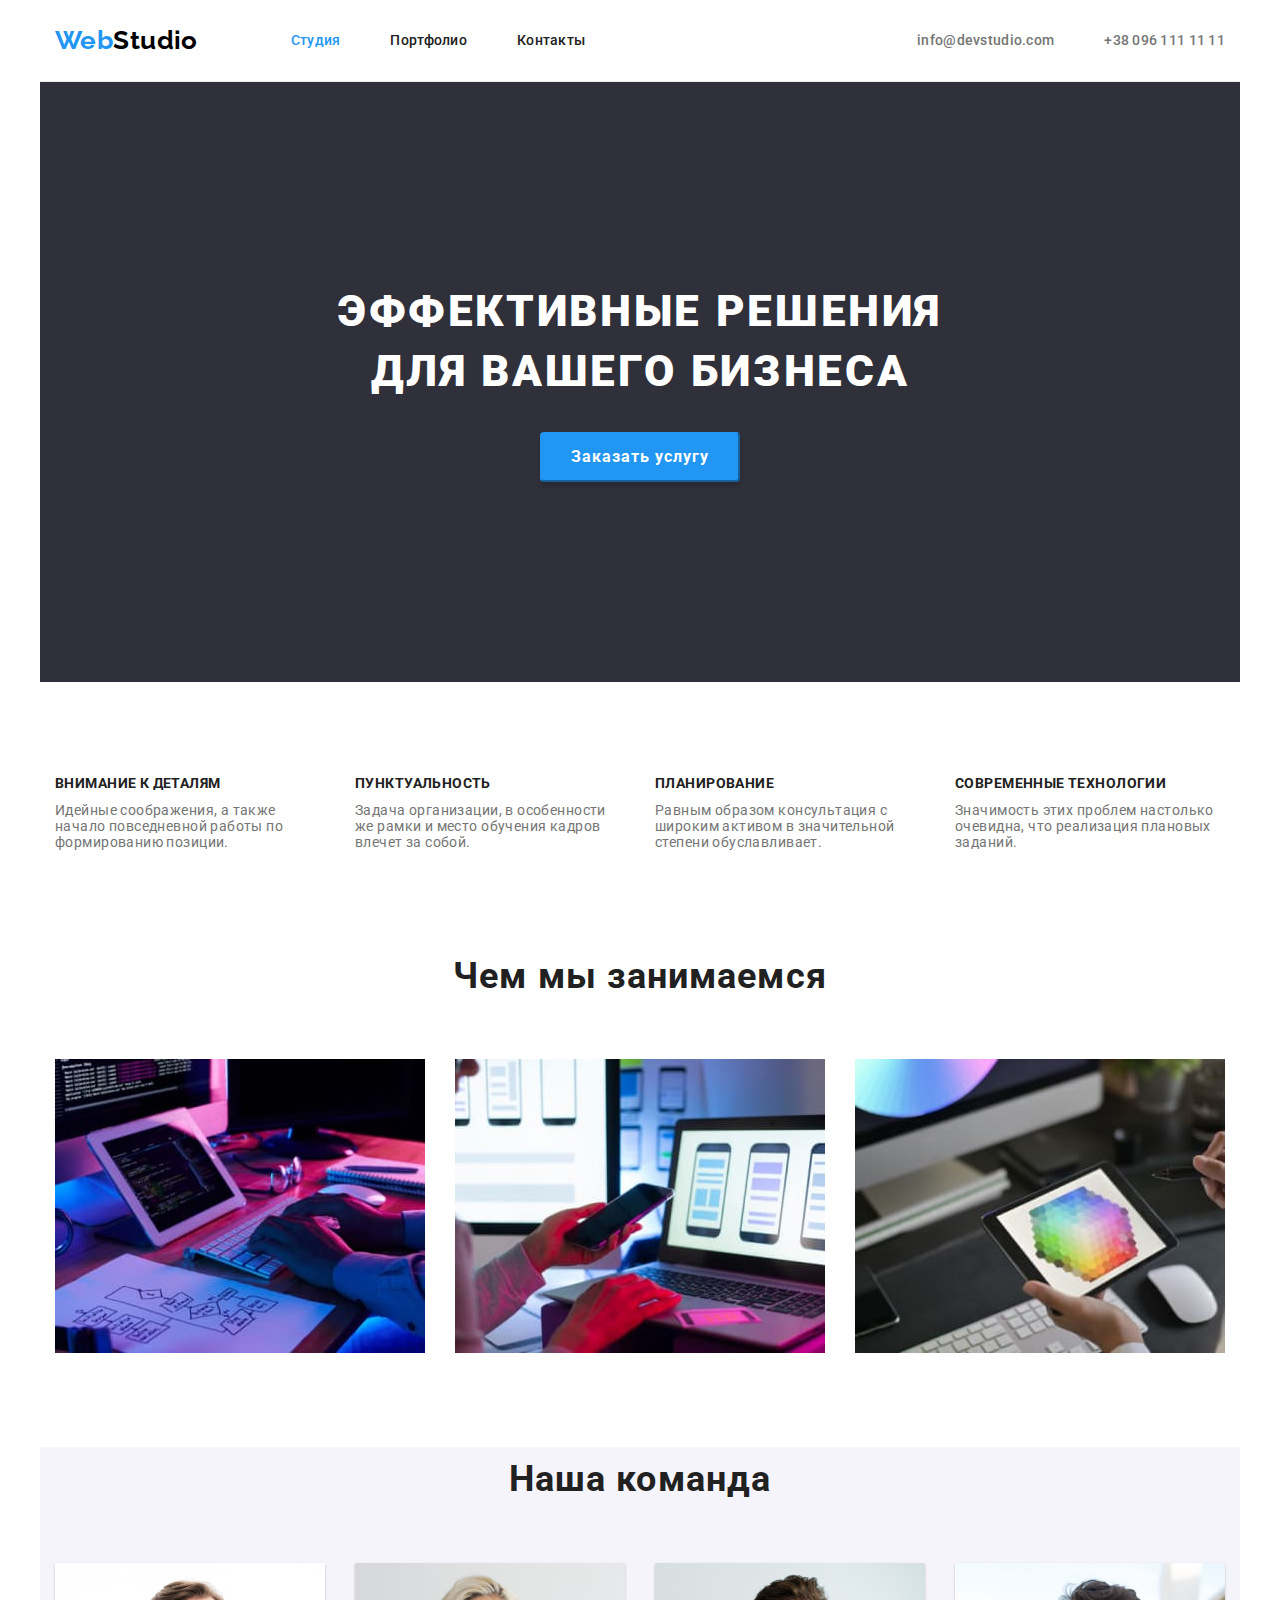
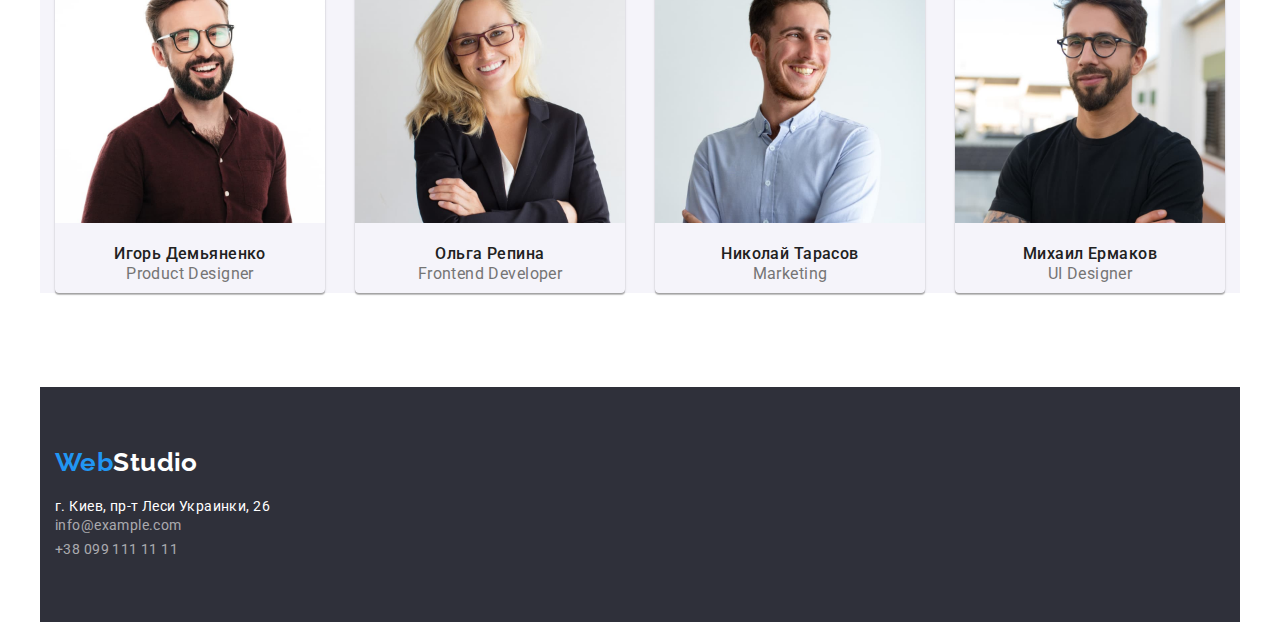
==== commit 5c599653: "fixed section pading" ====
--- a/index.html
+++ b/index.html
@@ -66,7 +66,7 @@
       </section>
       <!-- Benefits -->
       <section>
-        <div class="container">
+        <div class="container benefits">
           <h2 hidden>Наши преимущества</h2>
           <ul class="benefits-list">
             <li class="benefits-item">
--- a/styles/styles.css
+++ b/styles/styles.css
@@ -60,14 +60,20 @@
   padding: 0 15px;
   margin-right: auto;
   margin-left: auto;
-  outline: solid red;
+  /* outline: solid red; */
 }
 
 /* Header */
 .header-container {
   display: flex;
   align-items: center;
-}
+  border-bottom: 1px solid #ececec;
+}
+
+/* .header-container.portfolio {
+  border-bottom: 1px solid #ececec;
+  box-shadow: (0px 4px 4px rgba(0, 0, 0, 0.25));
+} */
 
 .logo {
   font-family: var(--logo-font);
@@ -136,11 +142,17 @@
   padding-top: 32px;
   padding-bottom: 32px;
 }
-/* Section */
+
+/* Hero */
 
 .hero-section {
 }
-
+.container.benefits,
+.section-team,
+.container.portfolio {
+  padding-top: 94px;
+  padding-bottom: 94px;
+}
 .container.hero {
   padding-top: 200px;
   padding-bottom: 200px;
@@ -199,8 +211,6 @@
 .benefits-list {
   display: flex;
   flex-wrap: wrap;
-  padding-top: 94px;
-  padding-bottom: 91px;
 }
 
 .benefits-item {
@@ -309,22 +319,21 @@
 
 /* Portfolio */
 
-.container .work-examples {
-  width: 1170px;
-  padding-right: 215;
-  padding-left: 215;
-  margin-right: auto;
-  margin-left: auto;
+.works-menu {
+  display: flex;
+  justify-content: center;
+  margin-bottom: 50px;
 }
 
 .work-examples {
   display: flex;
   flex-wrap: wrap;
+  margin: -15px;
 }
 
 .work-item {
   width: 370;
-  margin-right: 30px;
+  margin: 15px;
 }
 
 .work-item:nth-child(3n) {
@@ -332,6 +341,8 @@
 }
 
 .works-btn {
+  margin-right: 8px;
+
   font-family: "Roboto";
   font-style: normal;
   font-weight: 500;
@@ -377,3 +388,15 @@
   font-size: 16px;
   line-height: 1.88;
 }
+
+.work-item-info {
+  padding: 20px;
+
+  border-right: 1px solid #eeeeee;
+  border-bottom: 1px solid #eeeeee;
+  border-left: 1px solid #eeeeee;
+}
+
+.works-title {
+  margin-bottom: 4px;
+}
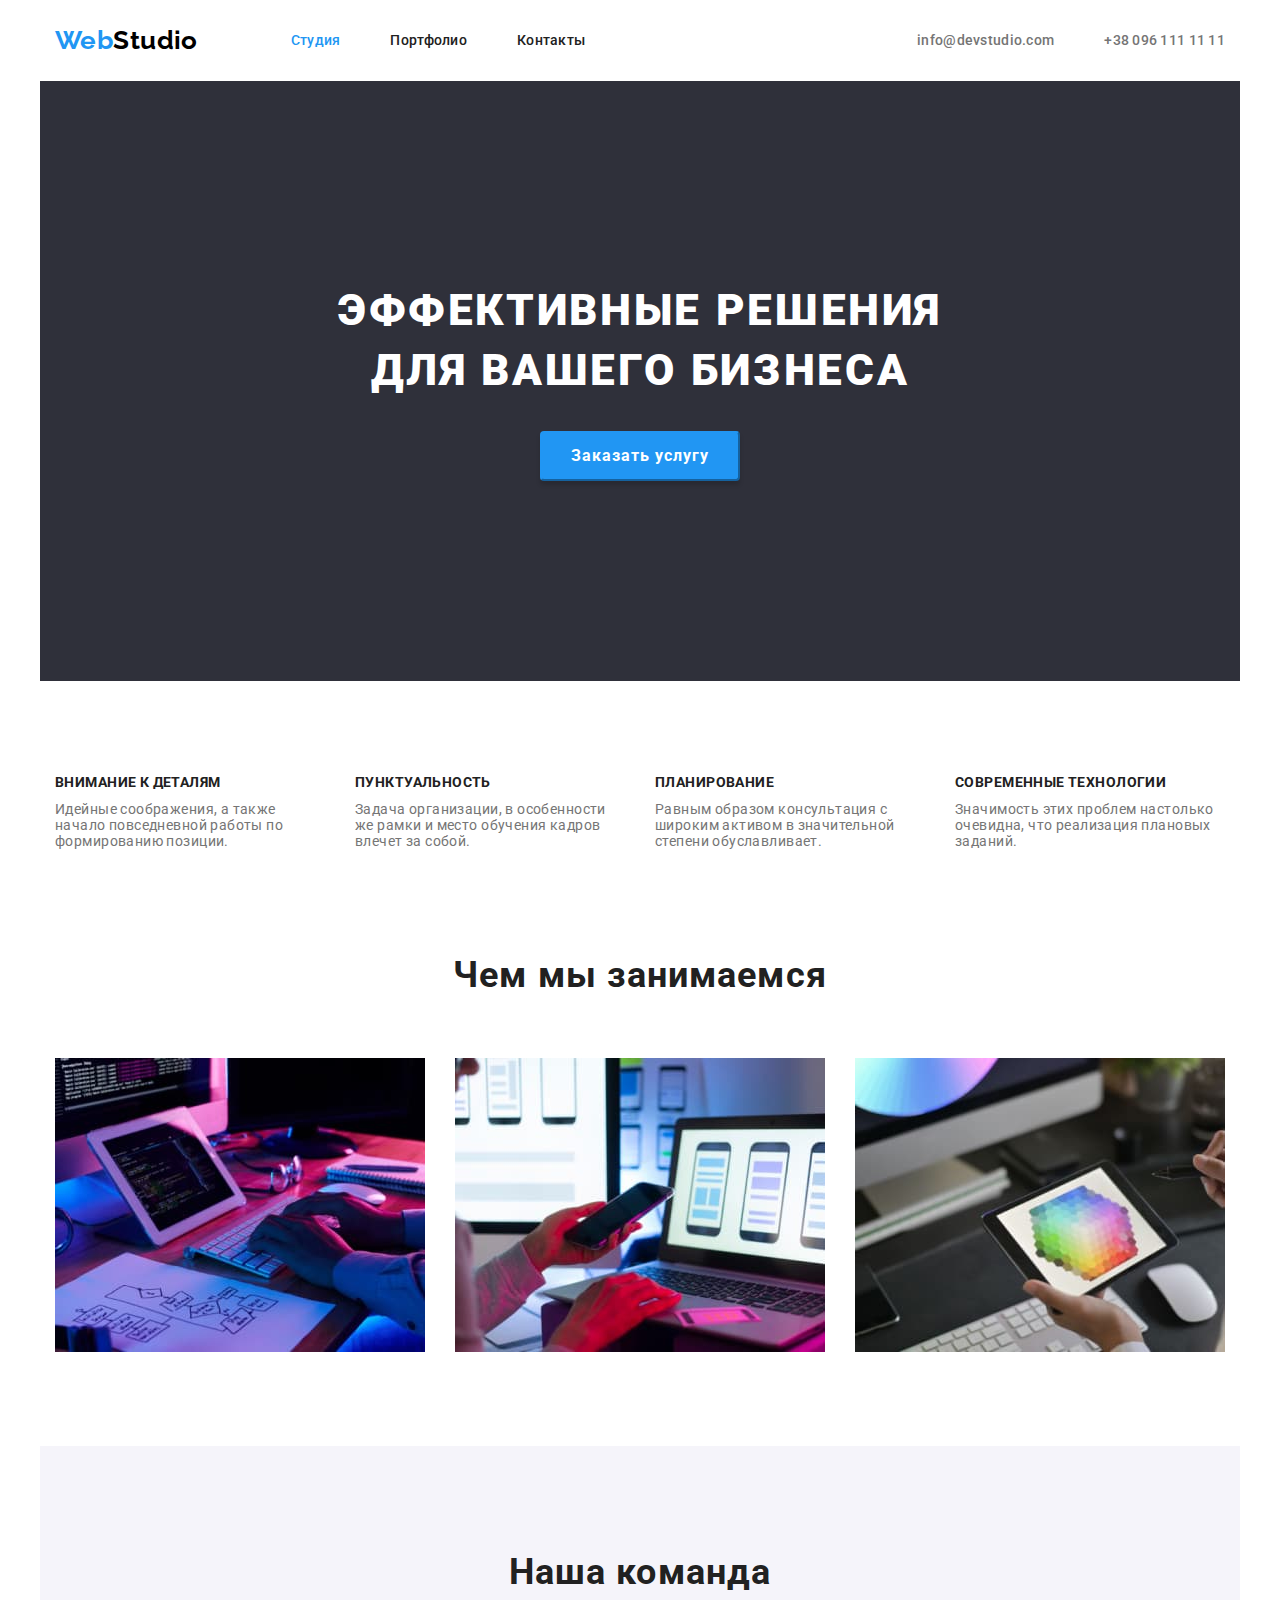
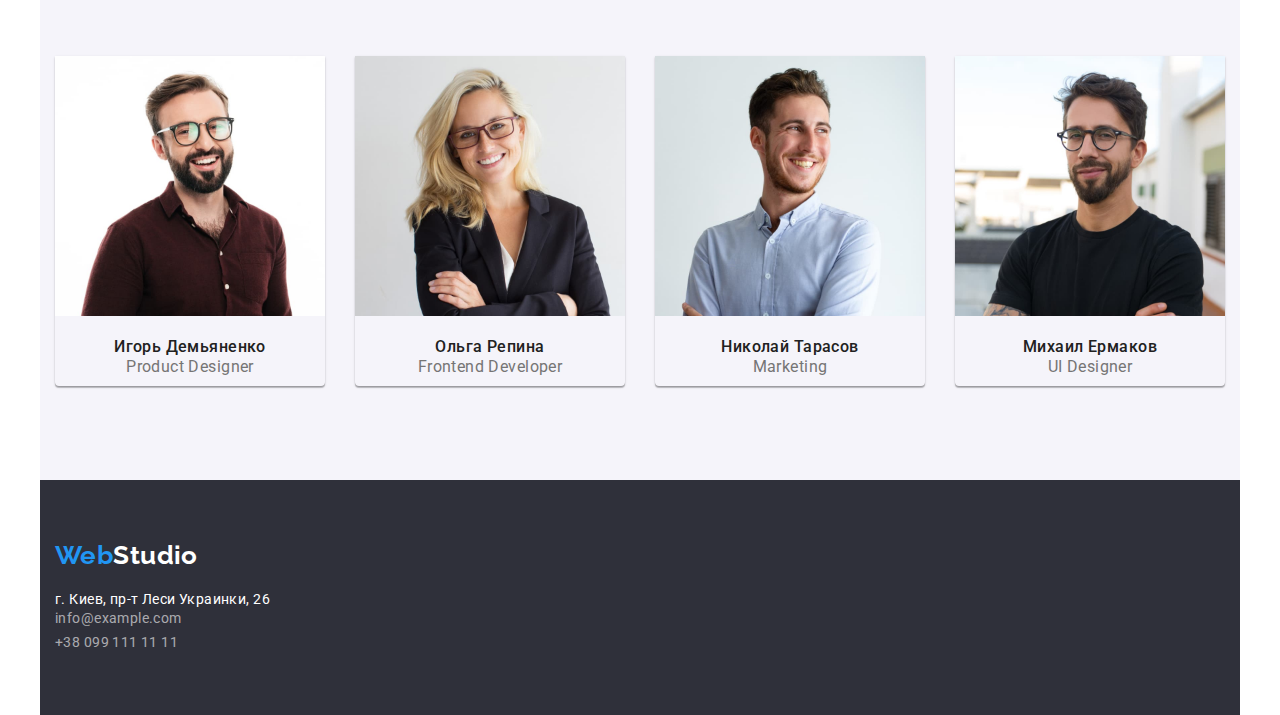
==== commit 353ab3e3: "add line shadow" ====
--- a/index.html
+++ b/index.html
@@ -102,7 +102,7 @@
       </section>
       <!-- Services -->
       <section>
-        <div class="container">
+        <div class="container services">
           <h2 class="section-title">Чем мы занимаемся</h2>
           <ul class="selection-list">
             <li class="selection-item">
--- a/styles/styles.css
+++ b/styles/styles.css
@@ -67,7 +67,13 @@
 .header-container {
   display: flex;
   align-items: center;
+}
+.line {
+  margin: 0 auto;
+  width: 1200px;
+  height: 3px;
   border-bottom: 1px solid #ececec;
+  box-shadow: 0px 3px 4px rgba(0, 0, 0, 0.4);
 }
 
 /* .header-container.portfolio {
@@ -148,7 +154,7 @@
 .hero-section {
 }
 .container.benefits,
-.section-team,
+.container.team,
 .container.portfolio {
   padding-top: 94px;
   padding-bottom: 94px;
@@ -252,9 +258,10 @@
   margin-right: 30px;
 }
 
-.container.team {
-  background-color: var(--secondary-theme);
-}
+.container.services {
+  padding-bottom: 94px;
+}
+
 /* Team */
 
 .team-list {
@@ -281,6 +288,12 @@
   line-height: 1.19px;
   text-align: center;
   color: var(--secondary-txt-color);
+}
+
+.section-team {
+}
+.container.team {
+  background-color: var(--secondary-theme);
 }
 .job-title {
   margin-bottom: 10px;
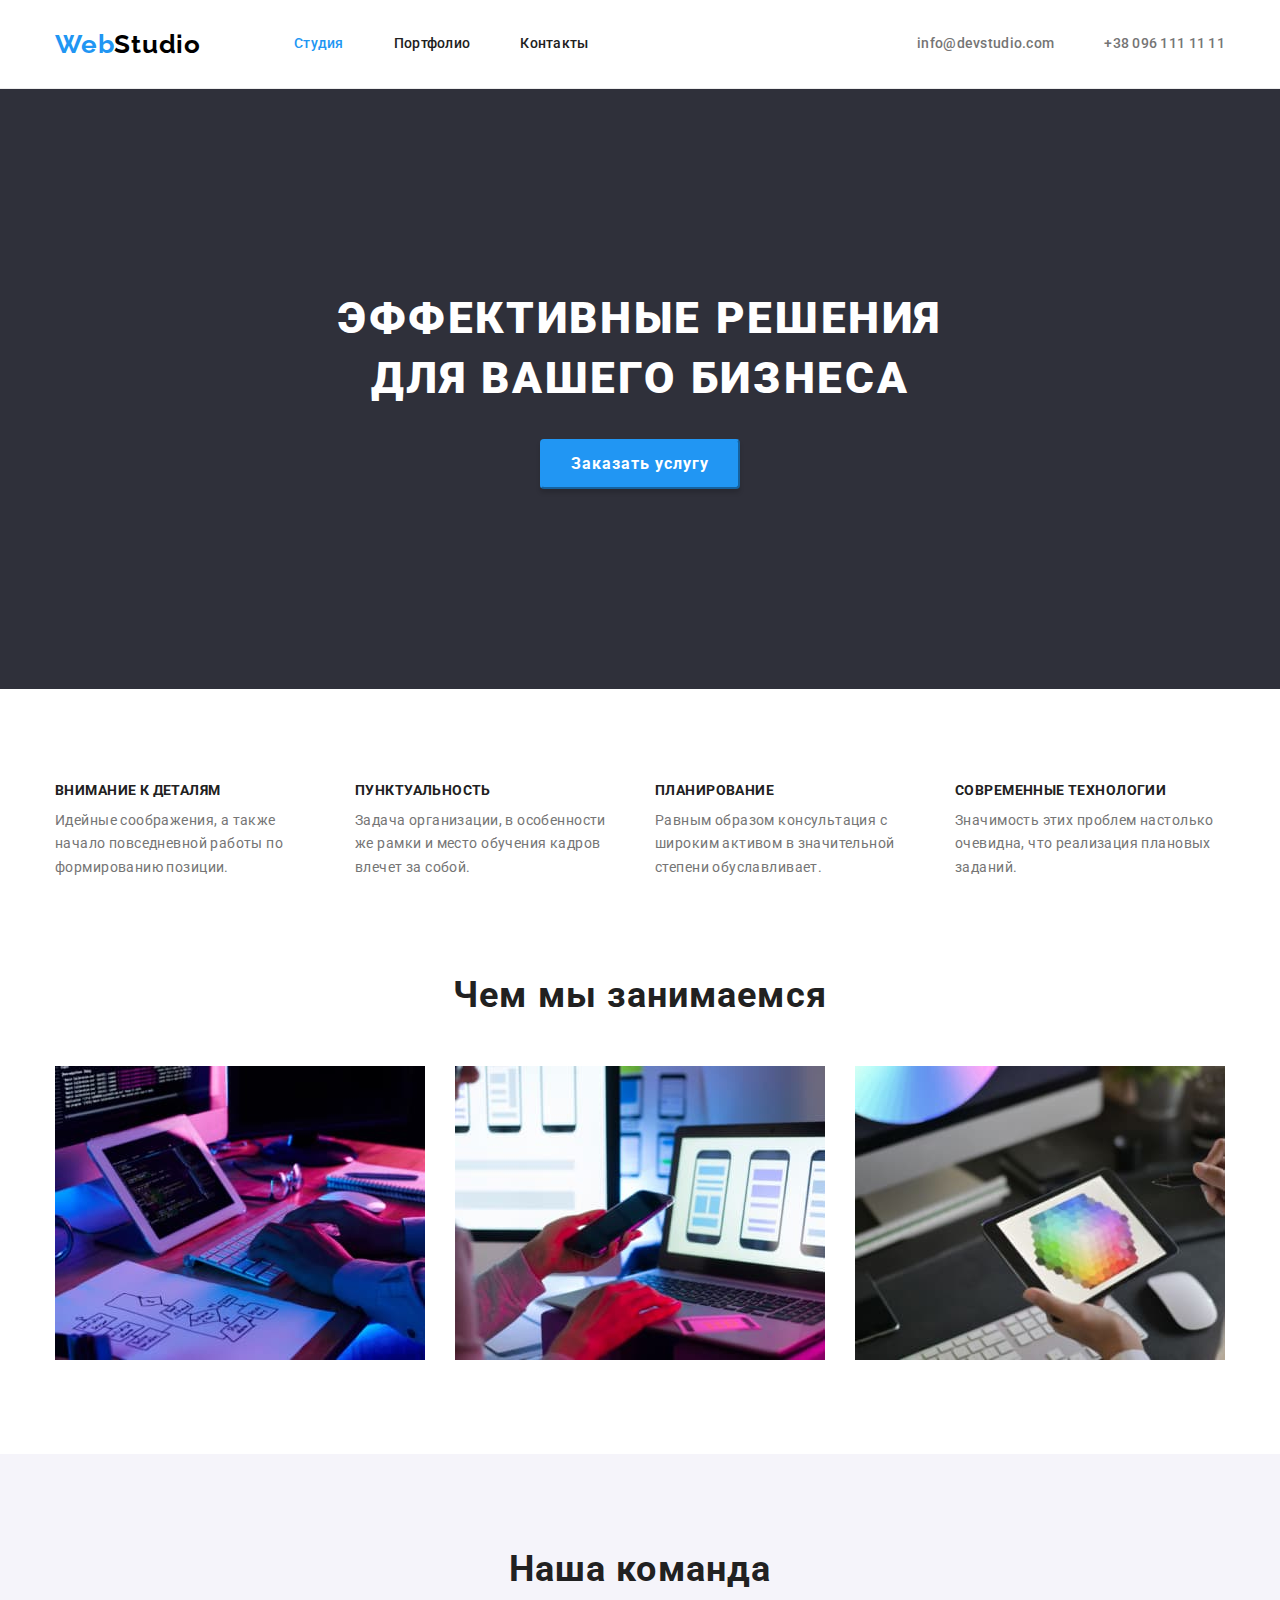
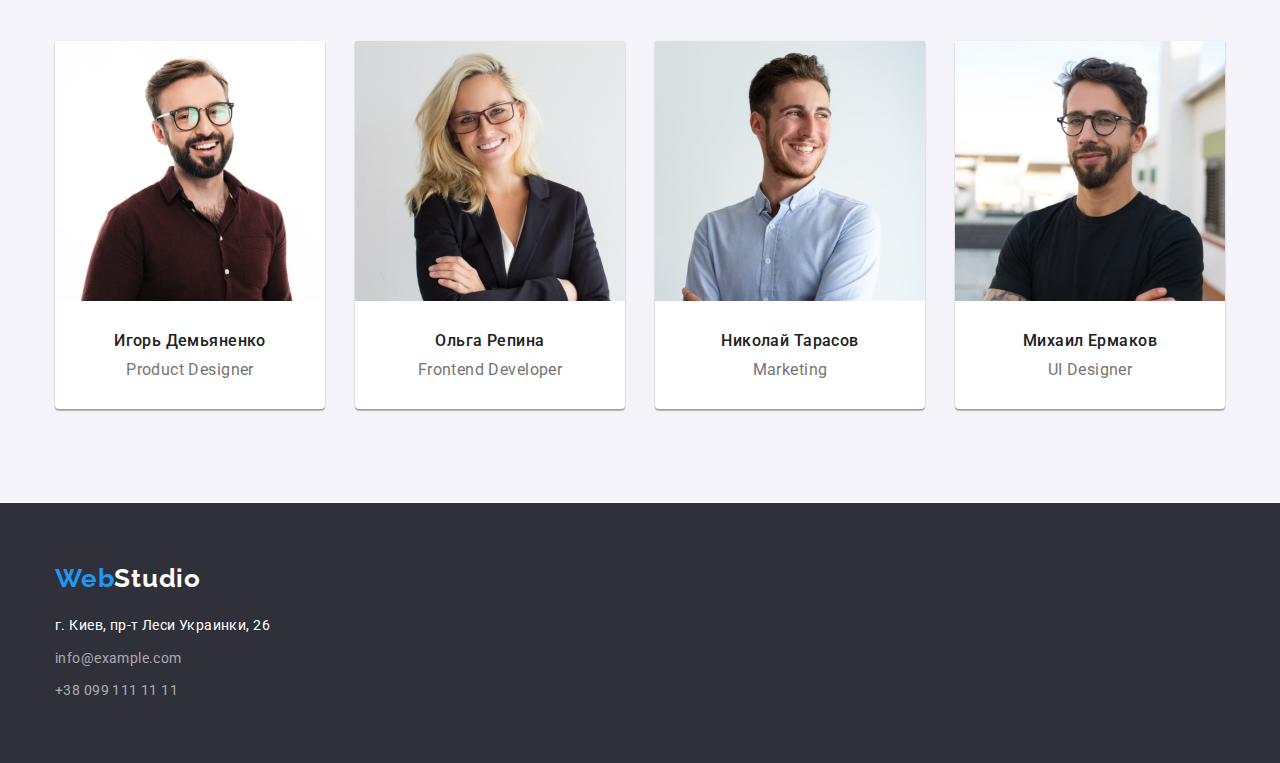
==== commit 60954ea6: "fixed markup" ====
--- a/index.html
+++ b/index.html
@@ -67,7 +67,7 @@
       <!-- Benefits -->
       <section>
         <div class="container benefits">
-          <h2 hidden>Наши преимущества</h2>
+          <h2 class="visually-hidden">Преимущества</h2>
           <ul class="benefits-list">
             <li class="benefits-item">
               <h3 class="benefits-subtitle">Внимание к деталям</h3>
@@ -101,7 +101,7 @@
         </div>
       </section>
       <!-- Services -->
-      <section>
+      <section class="services">
         <div class="container services">
           <h2 class="section-title">Чем мы занимаемся</h2>
           <ul class="selection-list">
@@ -190,7 +190,7 @@
         >
         <address id="Contacts">
           <ul>
-            <li>
+            <li class="adress-item">
               <a
                 class="address-footer"
                 href="https://goo.gl/maps/XzDrCH9YL9LTSnce7"
@@ -199,12 +199,12 @@
                 >г. Киев, пр-т Леси Украинки, 26</a
               >
             </li>
-            <li>
+            <li class="adress-item">
               <a class="contact-footer" href="mailto:info@example.com"
                 >info@example.com</a
               >
             </li>
-            <li>
+            <li class="adress-item">
               <a class="contact-footer" href="tel:+380991111111"
                 >+38 099 111 11 11</a
               >
--- a/styles/styles.css
+++ b/styles/styles.css
@@ -19,6 +19,19 @@
 }
 a {
   text-decoration: none;
+}
+
+.visually-hidden {
+  position: absolute;
+  width: 1px;
+  height: 1px;
+  margin: -1px;
+  border: 0;
+  padding: 0;
+  white-space: nowrap;
+  clip-path: inset(100%);
+  clip: rect(0 0 0 0);
+  overflow: hidden;
 }
 
 /* .link,
@@ -35,6 +48,7 @@
   color: var(--main-txt-color);
   background-color: var(--main-theme);
   font-size: 14px;
+  line-height: 1.71;
   letter-spacing: 0.03em;
 }
 h1,
@@ -42,7 +56,7 @@
 h3,
 h4,
 p {
-  margin: 0px;
+  margin: 0;
 }
 
 img {
@@ -64,29 +78,26 @@
 }
 
 /* Header */
+header {
+  border-bottom: 1px solid #ececec;
+  /* background-color: #ffffff;
+  box-shadow: 0px 4px 4px rgba(0, 0, 0, 0.25); */
+}
+
 .header-container {
   display: flex;
   align-items: center;
 }
-.line {
-  margin: 0 auto;
-  width: 1200px;
-  height: 3px;
-  border-bottom: 1px solid #ececec;
-  box-shadow: 0px 3px 4px rgba(0, 0, 0, 0.4);
-}
-
-/* .header-container.portfolio {
-  border-bottom: 1px solid #ececec;
-  box-shadow: (0px 4px 4px rgba(0, 0, 0, 0.25));
-} */
 
 .logo {
+  padding-top: 25px;
+  padding-bottom: 24px;
+
   font-family: var(--logo-font);
   font-weight: 700;
   font-size: 26px;
-  line-height: 31px;
-  letter-spacing: 1.19;
+  line-height: 1.19;
+  letter-spacing: 0.03em;
   color: #000000;
   margin-right: 93px;
   display: block;
@@ -98,6 +109,8 @@
 
 /* Navigation */
 .nav-link {
+  padding: 32px 0px;
+
   font-weight: 500;
   line-height: 1.14;
   letter-spacing: 0.02em;
@@ -128,6 +141,8 @@
 
 /* Contacts */
 .contact-header {
+  padding: 32px 0px;
+
   font-weight: 500;
   line-height: 1.14;
   letter-spacing: 0.02em;
@@ -152,18 +167,18 @@
 /* Hero */
 
 .hero-section {
-}
-.container.benefits,
-.container.team,
-.container.portfolio {
+  padding-top: 200px;
+  padding-bottom: 200px;
+  text-align: center;
+  background-color: var(--accent-theme);
+}
+
+section {
   padding-top: 94px;
   padding-bottom: 94px;
 }
+
 .container.hero {
-  padding-top: 200px;
-  padding-bottom: 200px;
-  text-align: center;
-  background-color: var(--accent-theme);
 }
 
 .hero-title {
@@ -236,15 +251,20 @@
   text-transform: uppercase;
   color: var(--secondary-txt-color);
 }
+
 /* Services */
 
+.services {
+  padding-top: 0;
+}
+
 .section-title {
   text-align: center;
   margin-bottom: 50px;
 
   font-weight: 700;
   font-size: 36px;
-  line-height: 1.82;
+  line-height: 1.17;
   color: var(--secondary-txt-color);
   letter-spacing: 0.03em;
 }
@@ -258,10 +278,6 @@
   margin-right: 30px;
 }
 
-.container.services {
-  padding-bottom: 94px;
-}
-
 /* Team */
 
 .team-list {
@@ -270,6 +286,7 @@
 }
 
 .team-item {
+  background: #ffffff;
   box-shadow: 0px 1px 3px rgba(0, 0, 0, 0.12), 0px 1px 1px rgba(0, 0, 0, 0.14),
     0px 2px 1px rgba(0, 0, 0, 0.2);
   border-radius: 0px 0px 4px 4px;
@@ -285,18 +302,20 @@
 
   font-weight: 500;
   font-size: 16px;
-  line-height: 1.19px;
+  line-height: 1.19;
   text-align: center;
   color: var(--secondary-txt-color);
 }
 
 .section-team {
-}
+  background-color: var(--secondary-theme);
+}
+
 .container.team {
-  background-color: var(--secondary-theme);
-}
+}
+
 .job-title {
-  margin-bottom: 10px;
+  margin-bottom: 30px;
 
   font-size: 16px;
   line-height: 1.19;
@@ -304,7 +323,7 @@
 }
 
 /* Footer */
-.footer-container {
+footer {
   padding-top: 60px;
   padding-bottom: 60px;
 
@@ -313,11 +332,18 @@
 
 .logo.logo-footer {
   margin-bottom: 20px;
+  padding-top: 0;
+  padding-bottom: 0;
 }
 
 .logo-color-footer {
   color: var(--tertiary-txt-color);
 }
+
+.adress-item:not(:last-child) {
+  margin-bottom: 9px;
+}
+
 .contact-footer {
   font-style: normal;
   line-height: 1.71;
@@ -326,8 +352,15 @@
 
 .address-footer {
   font-style: normal;
-  line-height: 1.71px;
-  color: var(--tertiary-txt-color);
+  line-height: 1.71;
+  color: var(--tertiary-txt-color);
+}
+
+.address-footer:hover,
+.address-footer:focus,
+.contact-footer:hover,
+.contact-footer:focus {
+  color: var(--accent-color);
 }
 
 /* Portfolio */
@@ -345,28 +378,28 @@
 }
 
 .work-item {
-  width: 370;
+  width: 370px;
   margin: 15px;
 }
 
 .work-item:nth-child(3n) {
   margin-right: 0px;
 }
+.works-menu li:not(:last-child) {
+  margin-right: 8px;
+}
 
 .works-btn {
-  margin-right: 8px;
-
-  font-family: "Roboto";
-  font-style: normal;
+  padding: 6px 22px;
+
   font-weight: 500;
   font-size: 16px;
   line-height: 1.62;
   text-align: center;
   letter-spacing: 0.03em;
+  border: 0px;
   color: var(--secondary-txt-color);
   background: var(--secondary-theme);
-  box-shadow: 0px 3px 1px rgba(0, 0, 0, 0.1), 0px 1px 2px rgba(0, 0, 0, 0.08),
-    0px 2px 2px rgba(0, 0, 0, 0.12);
   border-radius: 4px;
   border-color: var(--secondary-theme);
   cursor: pointer;
@@ -374,19 +407,10 @@
 
 .works-btn:hover,
 .works-btn:focus {
-  font-family: "Roboto";
-  font-style: normal;
-  font-weight: 500;
-  font-size: 16px;
-  line-height: 1.62;
-  text-align: center;
-  letter-spacing: 0.03em;
   color: var(--tertiary-txt-color);
   background: var(--accent-color);
   box-shadow: 0px 3px 1px rgba(0, 0, 0, 0.1), 0px 1px 2px rgba(0, 0, 0, 0.08),
     0px 2px 2px rgba(0, 0, 0, 0.12);
-  border-radius: 4px;
-  cursor: pointer;
 }
 
 .works-title {
@@ -403,7 +427,7 @@
 }
 
 .work-item-info {
-  padding: 20px;
+  padding: 20px 24px;
 
   border-right: 1px solid #eeeeee;
   border-bottom: 1px solid #eeeeee;
